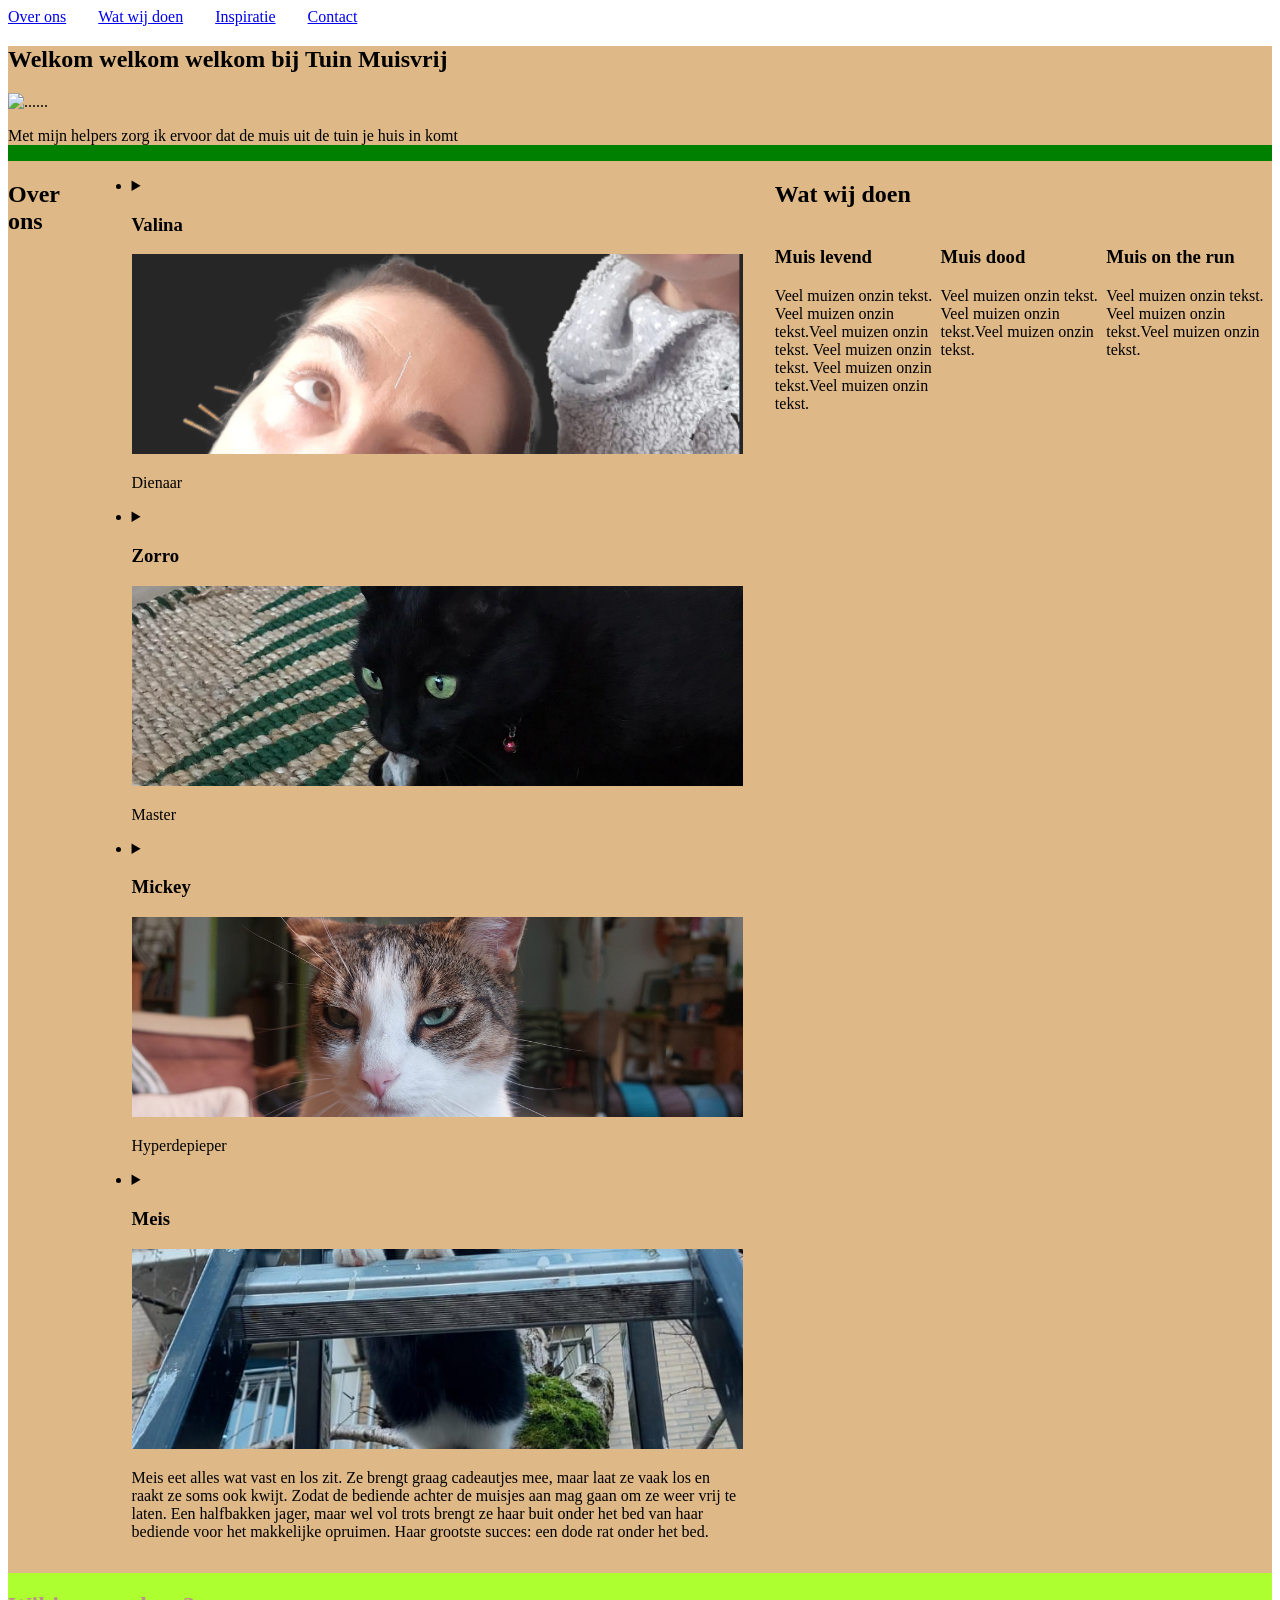
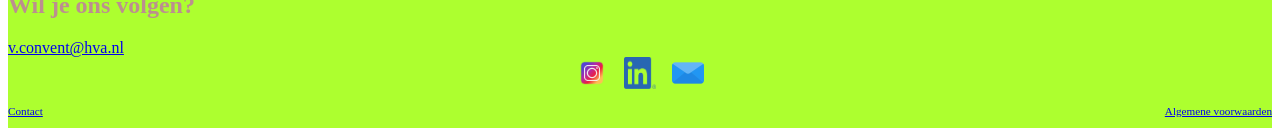
==== index.html @ dfda72a4 "Add files via upload" ====
<!DOCTYPE html>
<html lang="nl">
	
<head>
	<!-- ziet gebruiker niet en goed voor SEO. Wel de titel en het icoontje in het tabblad-->
	<meta charset="UTF-8">
	<meta name="author" content="jouw naam">
	<meta name="viewport" content="width=device-width, initial-scale=1">
	<!-- dit maakt dat je het mobiel ook goed ziet -->
	
	<title>TuinMuis/homepage</title>
	<!-- welke site en welke pagina wil ik weten. Nu enkel de site TuinMuis. Door /homepage zie je waar in de site-->

	<link href="styles/style.css" rel="stylesheet">

	<link rel="icon" type="image/svg+xml" href="images/favicon.svg">
</head>

<body>
	
	<header>
		<nav>
      		<ul>
				<!-- nog een logo iets dat als Home knop werkt -->
       			<li><a href="#over-ons">Over ons</a></li>
        		<li><a href="#wat-wij-doen">Wat wij doen</a></li>
				<li><a href="#inspiratie">Inspiratie</a></li>
       			<li><a href="contact/index.html">Contact</a></li>
      		</ul>
   		 </nav>
		 <!-- naast elkaar en de 1ste twee springen naar de locatie op de website. Contact is een nieuwe pagina -->
	</header>

	<main>
		<section>
      		<h1>Welkom welkom welkom bij Tuin Muisvrij</h1>
			<img src="...." alt="......">
      		<p>Met mijn helpers zorg ik ervoor dat de muis uit de tuin je huis in komt</p>
    	</section>

		<section id="over-ons">
      		<h2>Over ons</h2>
			
			<!-- ik wil met een button (leer meer) op de li dat het kaartje omdraait en je meer te lezen krijgt  -->
      		<!-- en ik wil iets van een safe achtig icoontje er naast te doen -->
			<ul>
        		<li>
          			<!-- <h3>Valina</h3>
              		<img src="Valina.jpeg" alt="Valina heeft een BO">
            		<p>Dienaar</p> -->
					<details>
  						<summary>
							<!-- staat de samenvatting-->
							<h3>Valina</h3>
              				<img src="images/Valina.jpg" alt="Valina heeft een BO">
            				<p>Dienaar</p>
  						</summary>
						<p>Meer onzin info</p>
					<!-- hier staat alles zoals de P hierbovenb-->
					 <!-- tab en spatie voor het ontsluiten van de informatie -->
					</details> 
					
        		</li>
				
				<li>
          			<!-- <h3>Valina</h3>
              		<img src="Valina.jpeg" alt="Valina heeft een BO">
            		<p>Dienaar</p> -->
					<details>
  						<summary>
							<!-- staat de samenvatting-->
							<h3>Zorro</h3>
              				<img src="images/Zorro.jpeg" alt="Zorro de Opperbaas">
            				<p>Master</p>
  						</summary>
						<p>Zorro: de opperbaas en de efficiënte opvanger. Het grote voorbeeld en de zwarte panter die leefde voor de nacht en jacht. Hij pakte ze, liet ze niet meer los en at alles netjes schoon op. Geen documentaire van David Attenborough voor nodig, de actie op 30 cm van je af. En nu is de hemel zijn jachtplek.</p>
					<!-- hier staat alles zoals de P hierbovenb-->
					 <!-- tab en spatie voor het ontsluiten van de informatie -->
					</details> 
					
        		</li>

				<li>
          			<details>
  						<summary>
							<h3>Mickey</h3>
              				<img src="images/Mickey.jpeg" alt="Mickey vindt er wat van">
            				<p>Hyperdepieper</p>
        				</summary>
						<p>Hyperdepieper en supergevoelig. Hij kijkt naar de muis en weet eigenlijk niet wat hij ermee moet doen. Inmiddels heeft hij het redelijk afgeleerd om iets mee te nemen, dus dat is makkelijk opruimen. Zijn focus is op zijn huisgenootje Meis. Met irritatie, verwondering en verwarring leeft hij samen met ons.</p>
					</details>
				</li>
				
				<li>
          			<details>
						<summary> 
							<h3>Meis</h3>
              				<img src="images/Meis.jpeg" alt="Meis op de ladder">
            				<p>Meis eet alles wat vast en los zit. Ze brengt graag cadeautjes mee, maar laat ze vaak los en raakt ze soms ook kwijt. Zodat de bediende achter de muisjes aan mag gaan om ze weer vrij te laten. Een halfbakken jager, maar wel vol trots brengt ze haar buit onder het bed van haar bediende voor het makkelijke opruimen. Haar grootste succes: een dode rat onder het bed.</p>
						</summary>
					</details>
        		</li>
			</ul>

		<section id="wat-wij-doen">
  			<h2>Wat wij doen</h2>
			<!-- elk met een getal en dat die over het blokje heengaat -->
  			<ul>
    			<li>
      				<h3>Muis levend</h3>
      				<p>Veel muizen onzin tekst. Veel muizen onzin tekst.Veel muizen onzin tekst. Veel muizen onzin tekst. Veel muizen onzin tekst.Veel muizen onzin tekst. </p>
    			</li>
    			<li>
      				<h3>Muis dood</h3>
      				<p>Veel muizen onzin tekst. Veel muizen onzin tekst.Veel muizen onzin tekst.</p>
    			</li>
    			<li>
      				<h3>Muis on the run</h3>
      				<p>Veel muizen onzin tekst. Veel muizen onzin tekst.Veel muizen onzin tekst.</p>
    			</li>
  			</ul>
		</section>
	

	
	</main>

	<footer>
 		<h2>Wil je ons volgen? </h2>
		<a href="mailto:v.convent@hva.nl">v.convent@hva.nl</a>
			<ul>
				<!-- hier wil ik 3 afbeeldingen naast elkaar  -->
				<li>
       				<a href="https://instagram.com" target="_blank">
         			<img src="images/instagram-icon.png" alt="Volg ons op Instagram">
        			</a>
      			</li>
      			<li>
        			<a href="https://linkedin.com" target="_blank">
          			<img src="images/LI-icon.png" alt="Volg ons op LinkedIn">
        			</a>
      			</li>
     			 <li>
        			<a href="mailto:v.convent@hva.nl">
          			<img src="images/email.png" alt="Stuur ons een e-mail">
        			</a>
      			</li>
				
    		</ul>

    	<p>
			<a href="contact.html">Contact</a>
				<!-- ik wil naar de contactpagina dan gaan -->
			<a href="algemene-voorwaarden.html">Algemene voorwaarden</a></p>
	</footer>

</body>
	
</html>
---- styles/style.css ----
/**************/
/* CSS REMEDY */
/**************/
*, *::after, *::before {
  box-sizing:border-box;  
  /*  */
}


img { 
	max-width: 100%;
/* wordt nooit groter dan de parent. Mickey zijn foto was giga */
}


/*********************/
/* CUSTOM PROPERTIES */
/*********************/
:root {
	/* startje */
	--color-text:#111;
	--color-background:#eee;
}

main {
	background-color: green;
}

main section {
	background-color: yellow;
}
/* iets met the nth of de etc. */
main section {
	background-color: burlywood;
}





/* ik snap maar niet hoe ik die nav horizontaal krijg. Flex doet niets. 
en ik merk dat ik de paddings en em kwijt ben */

/* list style heb de bullets weggehaald */
header nav ul {
  display: flex;
  list-style: none; 
  gap: 2rem;
  margin: 0;
  padding: 0;
}

/* wilde deze rechts zetten. Gewoon voor het gewoon */
header nav ul li:last-child {
  margin-right: auto;
}





/* foto's bewerk ik voordat ik ze plaats? Wat is een goed formaat? */
#over-ons {
  display: flex;
  list-style: none;
  margin: 0;
  padding: 0;
  gap: 2rem;
}

#over-ons img {
  width: 100%;
  /* totale breedte */
  height: 200px;
  /* px of % of ... */
  object-fit: cover;
  /* wil alle afbeeldingen even groot */
}

#over-ons li {
  flex: 1
  /* alle afbeeldingen even breed */
}

@media (max-width:30em) {
  #over-ons ul{
    flex-direction: column;
    /* px of en of rem?  */
  }

}



#wat-wij-doen ul {
	display: flex;
	overflow-x: auto;
	overscroll-behavior-x: contain;
	scroll-snap-type: x mandatory;
	anchor-name: --carousel;
	scroll-behavior: smooth;
  list-style: none;
  margin: 0;
  padding: 0;
/* doe dit nu overal. Is dit wel slim? En kan dt niet handiger?  */
  > li {
    width: 80%;
	flex-shrink: 0;
	scroll-snap-align: center;
  }
  /* dit gaat over Wat wij doen en daarin de carousel */
/* .carousel {
  overflow-x: auto;
  overscroll-behavior-x: contain;
  scroll-snap-type: x mandatory;
  anchor-name: --carousel;

  > .carousel__slide {
    scroll-snap-align: center;
  }
} */
/* geen carousel Class maar met Ul en li */
}


#wat-wij-doen ul {
  &::scroll-button(*) {
    position: fixed;
    position-anchor: --carousel;
    position-visibility: always;
    font-family: "Material Symbols Outlined";
  }

  &::scroll-button(right) {
    position-area: inline-end center;
    content: 'arrow_forward' / 'Next';
  }

  &::scroll-button(left) {
    position-area: inline-start center;
    content: 'arrow_back' / 'Previous';
  }
}

@media (max-width: 30em) {
  #wat-wij-doen ul > li {
    width 100%;
  }

}



footer {
  display: flex;
  flex-direction: column;
  align-items: flex-start;
  background-color: greenyellow;
  color: rosybrown;
}

footer > a {
  align-self: flex-start;
}

footer ul {
  display: flex;
  list-style: none;
  margin: 0;
  padding: 0;
  gap: 1rem;
  /* align-items: center; */
  width: 100%;
  justify-content: center;
}


footer ul img{
  width: 2em;
  height: 2em;
}

footer p {
  width: 100%;
  display: flex;
  justify-content: space-between;
  font-size: 0.7em;
}


/****************/
/* JOUW STYLING */
/****************/

/* jouw code */
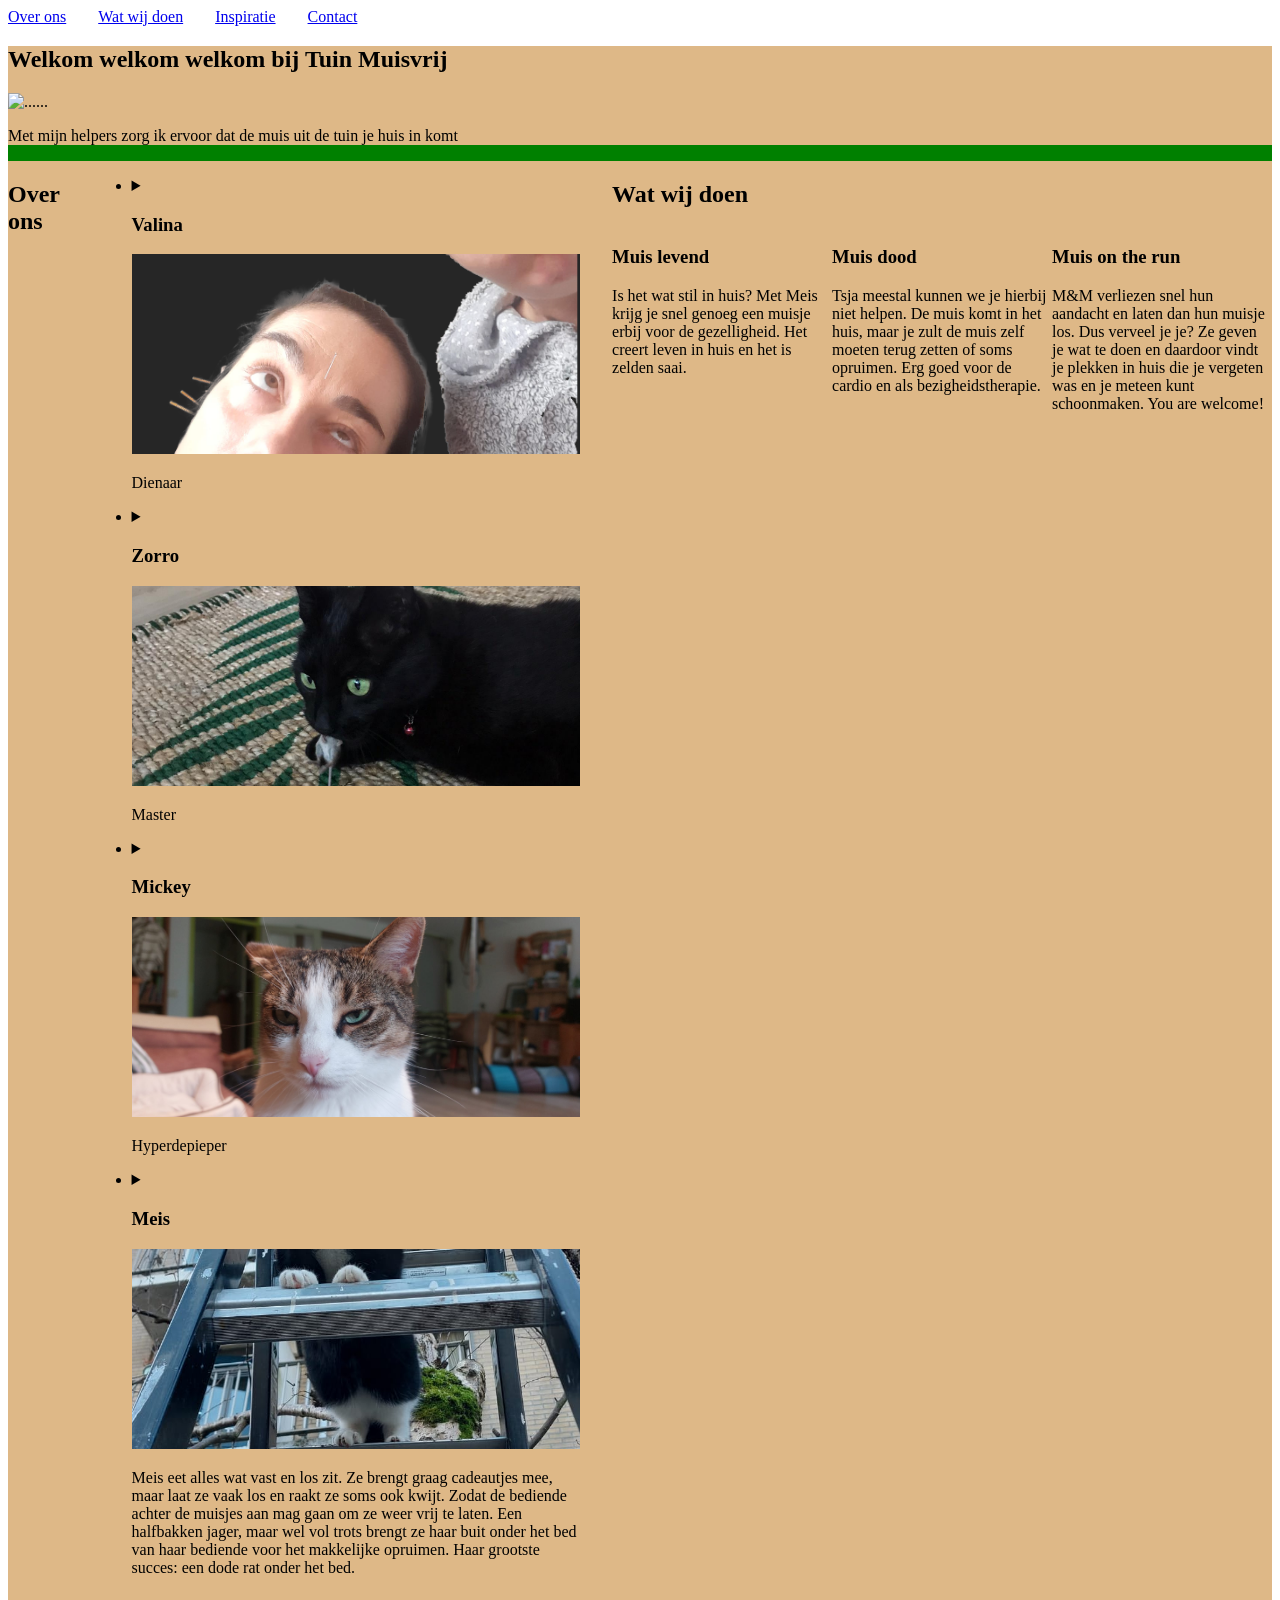
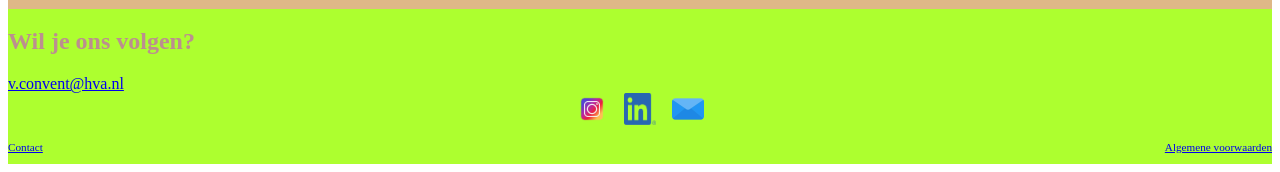
==== commit 3add73c7: "Add files via upload" ====
--- a/index.html
+++ b/index.html
@@ -16,6 +16,7 @@
 	<link rel="icon" type="image/svg+xml" href="images/favicon.svg">
 </head>
 
+
 <body>
 	
 	<header>
@@ -30,6 +31,7 @@
    		 </nav>
 		 <!-- naast elkaar en de 1ste twee springen naar de locatie op de website. Contact is een nieuwe pagina -->
 	</header>
+
 
 	<main>
 		<section>
@@ -108,15 +110,15 @@
   			<ul>
     			<li>
       				<h3>Muis levend</h3>
-      				<p>Veel muizen onzin tekst. Veel muizen onzin tekst.Veel muizen onzin tekst. Veel muizen onzin tekst. Veel muizen onzin tekst.Veel muizen onzin tekst. </p>
+      				<p>Is het wat stil in huis? Met Meis krijg je snel genoeg een muisje erbij voor de gezelligheid. Het creert leven in huis en het is zelden saai.</p>
     			</li>
     			<li>
       				<h3>Muis dood</h3>
-      				<p>Veel muizen onzin tekst. Veel muizen onzin tekst.Veel muizen onzin tekst.</p>
+      				<p>Tsja meestal kunnen we je hierbij niet helpen. De muis komt in het huis, maar je zult de muis zelf moeten terug zetten of soms opruimen. Erg goed voor de cardio en als bezigheidstherapie.</p>
     			</li>
     			<li>
       				<h3>Muis on the run</h3>
-      				<p>Veel muizen onzin tekst. Veel muizen onzin tekst.Veel muizen onzin tekst.</p>
+      				<p>M&M verliezen snel hun aandacht en laten dan hun muisje los. Dus verveel je je? Ze geven je wat te doen en daardoor vindt je plekken in huis die je vergeten was en je meteen kunt schoonmaken. You are welcome!</p>
     			</li>
   			</ul>
 		</section>
@@ -124,6 +126,7 @@
 
 	
 	</main>
+
 
 	<footer>
  		<h2>Wil je ons volgen? </h2>
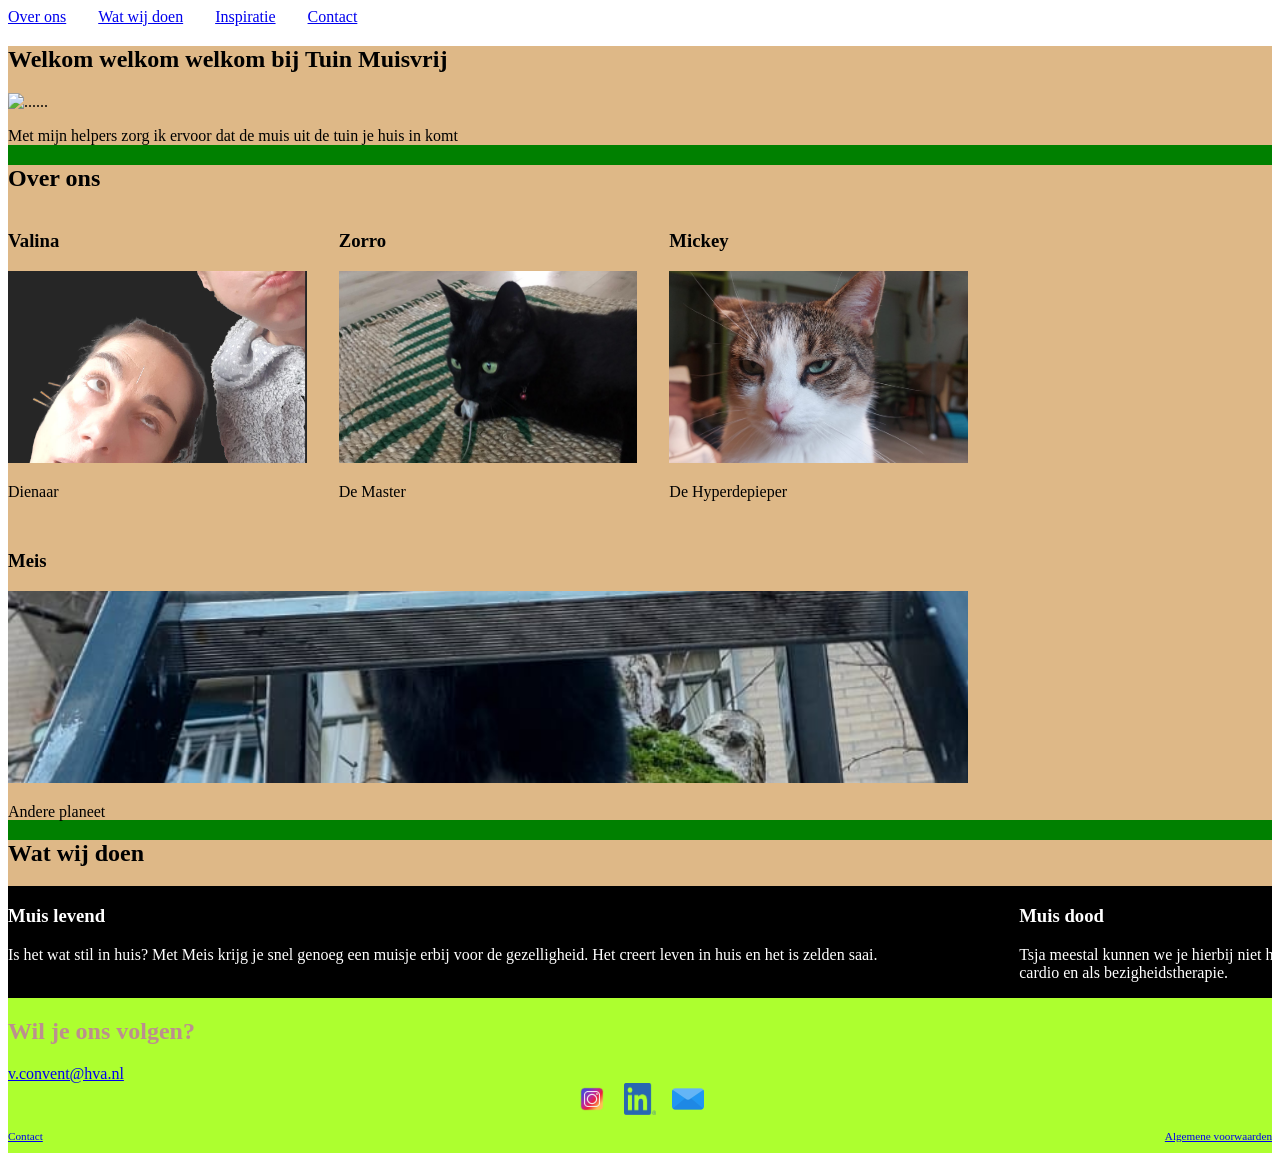
==== commit c4eba6f5: "Add files via upload" ====
--- a/index.html
+++ b/index.html
@@ -57,27 +57,29 @@
               				<img src="images/Valina.jpg" alt="Valina heeft een BO">
             				<p>Dienaar</p>
   						</summary>
-						<p>Meer onzin info</p>
+							<p>Van 6 uur tot ...ook weer 6. Ruimt de muisjes op, geeft ze voer, schept de poep op en blijft zo bezig. Ondanks alle intervisies en getoonde voorbeelden van de Master willen de kwartjes niet vallen.</p>
 					<!-- hier staat alles zoals de P hierbovenb-->
 					 <!-- tab en spatie voor het ontsluiten van de informatie -->
+							<br>
+    						<button onclick="this.closest('details').removeAttribute('open')">Sluiten</button>
+
 					</details> 
 					
         		</li>
 				
 				<li>
-          			<!-- <h3>Valina</h3>
-              		<img src="Valina.jpeg" alt="Valina heeft een BO">
-            		<p>Dienaar</p> -->
 					<details>
   						<summary>
 							<!-- staat de samenvatting-->
 							<h3>Zorro</h3>
               				<img src="images/Zorro.jpeg" alt="Zorro de Opperbaas">
-            				<p>Master</p>
+            				<p>De Master</p>
   						</summary>
-						<p>Zorro: de opperbaas en de efficiënte opvanger. Het grote voorbeeld en de zwarte panter die leefde voor de nacht en jacht. Hij pakte ze, liet ze niet meer los en at alles netjes schoon op. Geen documentaire van David Attenborough voor nodig, de actie op 30 cm van je af. En nu is de hemel zijn jachtplek.</p>
+							<p>Zorro: de opperbaas en de efficiënte opvanger. Het grote voorbeeld en de zwarte panter die leefde voor de nacht en jacht. Hij pakte ze, liet ze niet meer los en at alles netjes schoon op. Geen documentaire van David Attenborough voor nodig, de actie op 30 cm van je af. En nu is de hemel zijn jachtplek.</p>
 					<!-- hier staat alles zoals de P hierbovenb-->
 					 <!-- tab en spatie voor het ontsluiten van de informatie -->
+								<br>
+    							<button onclick="this.closest('details').removeAttribute('open')">Sluiten</button>
 					</details> 
 					
         		</li>
@@ -87,9 +89,11 @@
   						<summary>
 							<h3>Mickey</h3>
               				<img src="images/Mickey.jpeg" alt="Mickey vindt er wat van">
-            				<p>Hyperdepieper</p>
+            				<p>De Hyperdepieper</p>
         				</summary>
-						<p>Hyperdepieper en supergevoelig. Hij kijkt naar de muis en weet eigenlijk niet wat hij ermee moet doen. Inmiddels heeft hij het redelijk afgeleerd om iets mee te nemen, dus dat is makkelijk opruimen. Zijn focus is op zijn huisgenootje Meis. Met irritatie, verwondering en verwarring leeft hij samen met ons.</p>
+							<p>Hyperdepieper en supergevoelig. Hij kijkt naar de muis en weet eigenlijk niet wat hij ermee moet doen. Inmiddels heeft hij het redelijk afgeleerd om iets mee te nemen, dus dat is makkelijk opruimen. Zijn focus is op zijn huisgenootje Meis. Met irritatie, verwondering en verwarring leeft hij samen met ons.</p>
+								<br>
+    							<button onclick="this.closest('details').removeAttribute('open')">Sluiten</button>
 					</details>
 				</li>
 				
@@ -98,11 +102,15 @@
 						<summary> 
 							<h3>Meis</h3>
               				<img src="images/Meis.jpeg" alt="Meis op de ladder">
-            				<p>Meis eet alles wat vast en los zit. Ze brengt graag cadeautjes mee, maar laat ze vaak los en raakt ze soms ook kwijt. Zodat de bediende achter de muisjes aan mag gaan om ze weer vrij te laten. Een halfbakken jager, maar wel vol trots brengt ze haar buit onder het bed van haar bediende voor het makkelijke opruimen. Haar grootste succes: een dode rat onder het bed.</p>
+            				<p>Andere planeet</p>
 						</summary>
+							<p>Meis eet alles wat vast en los zit. Ze brengt graag cadeautjes mee, maar laat ze vaak los en raakt ze soms ook kwijt. Zodat de bediende achter de muisjes aan mag gaan om ze weer vrij te laten. Een halfbakken jager, maar wel vol trots brengt ze haar buit onder het bed van haar bediende voor het makkelijke opruimen. Haar grootste succes: een dode rat onder het bed.</p>
+								<br>
+    							<button onclick="this.closest('details').removeAttribute('open')">Sluiten</button>
 					</details>
         		</li>
 			</ul>
+		</section>
 
 		<section id="wat-wij-doen">
   			<h2>Wat wij doen</h2>
--- a/styles/style.css
+++ b/styles/style.css
@@ -60,31 +60,96 @@
 
 
 /* foto's bewerk ik voordat ik ze plaats? Wat is een goed formaat? */
-#over-ons {
-  display: flex;
+#over-ons ul {
+  display: flex;
+  flex-wrap: wrap;
   list-style: none;
   margin: 0;
   padding: 0;
   gap: 2rem;
+  max-width: 60rem;
+  /* zodat er max 3 naaste lkaar omen. 4 is propperig */
 }
 
 #over-ons img {
   width: 100%;
   /* totale breedte */
-  height: 200px;
+  height: 12em;
   /* px of % of ... */
   object-fit: cover;
   /* wil alle afbeeldingen even groot */
 }
 
 #over-ons li {
-  flex: 1
-  /* alle afbeeldingen even breed */
+  flex: 1 1 25%
+}
+
+#over-ons details {
+  position: relative;
+  perspective: 62.5em;
+  height: 18em;
+}
+
+#over-ons summary {
+  position: absolute;
+  width: 100%;
+  height: 100%;
+  backface-visibility: hidden;
+  transition: 0.7s ease;
+  transform: rotateY(0deg);
+  /* afb en detials zichtbaar */
+  pointer-events: auto;
+  cursor: pointer;
+  list-style: none;
+}
+
+#over-ons details[open] summary {
+  transform: rotateY(-180deg);
+  pointer-events: none;
+}
+
+#over-ons details[open] > p {
+  transform: rotateY(0deg);
+}
+
+#over-ons details > p {
+  position: absolute;
+  top: 0;
+  width: 100%;
+  height: 100%;
+  backface-visibility: hidden;
+  transform: rotateY(180deg);
+  transition: transform 0.7s ease;
+  overflow-y: auto;
+  margin: 0;
+}
+
+#over-ons details > button {
+  /* opgegeven en code gecopy paste . Wist niet hoe het met CSS te doen*/
+  position: absolute;
+  bottom: 0;
+  left: 0;
+  backface-visibility: hidden;
+  transform: rotateY(180deg);
+  transition: transform 0.6s ease;
+}
+
+#over-ons details[open] > button {
+  transform: rotateY(0deg);
+}
+
+@media (max-width:48em) {
+  /* breakpunt tablet dus 2 naast elkaar */
+  #over-ons li {
+    flex: 1 1 40%;
+    /* px of en of rem?  */
+  }
 }
 
 @media (max-width:30em) {
-  #over-ons ul{
-    flex-direction: column;
+  #over-ons li {
+    flex: 1 1 100%;
+    /* flex-direction: column; */
     /* px of en of rem?  */
   }
 
@@ -100,6 +165,8 @@
 	anchor-name: --carousel;
 	scroll-behavior: smooth;
   list-style: none;
+  background-color: black;
+  color: white;
   margin: 0;
   padding: 0;
 /* doe dit nu overal. Is dit wel slim? En kan dt niet handiger?  */
@@ -128,7 +195,6 @@
     position: fixed;
     position-anchor: --carousel;
     position-visibility: always;
-    font-family: "Material Symbols Outlined";
   }
 
   &::scroll-button(right) {
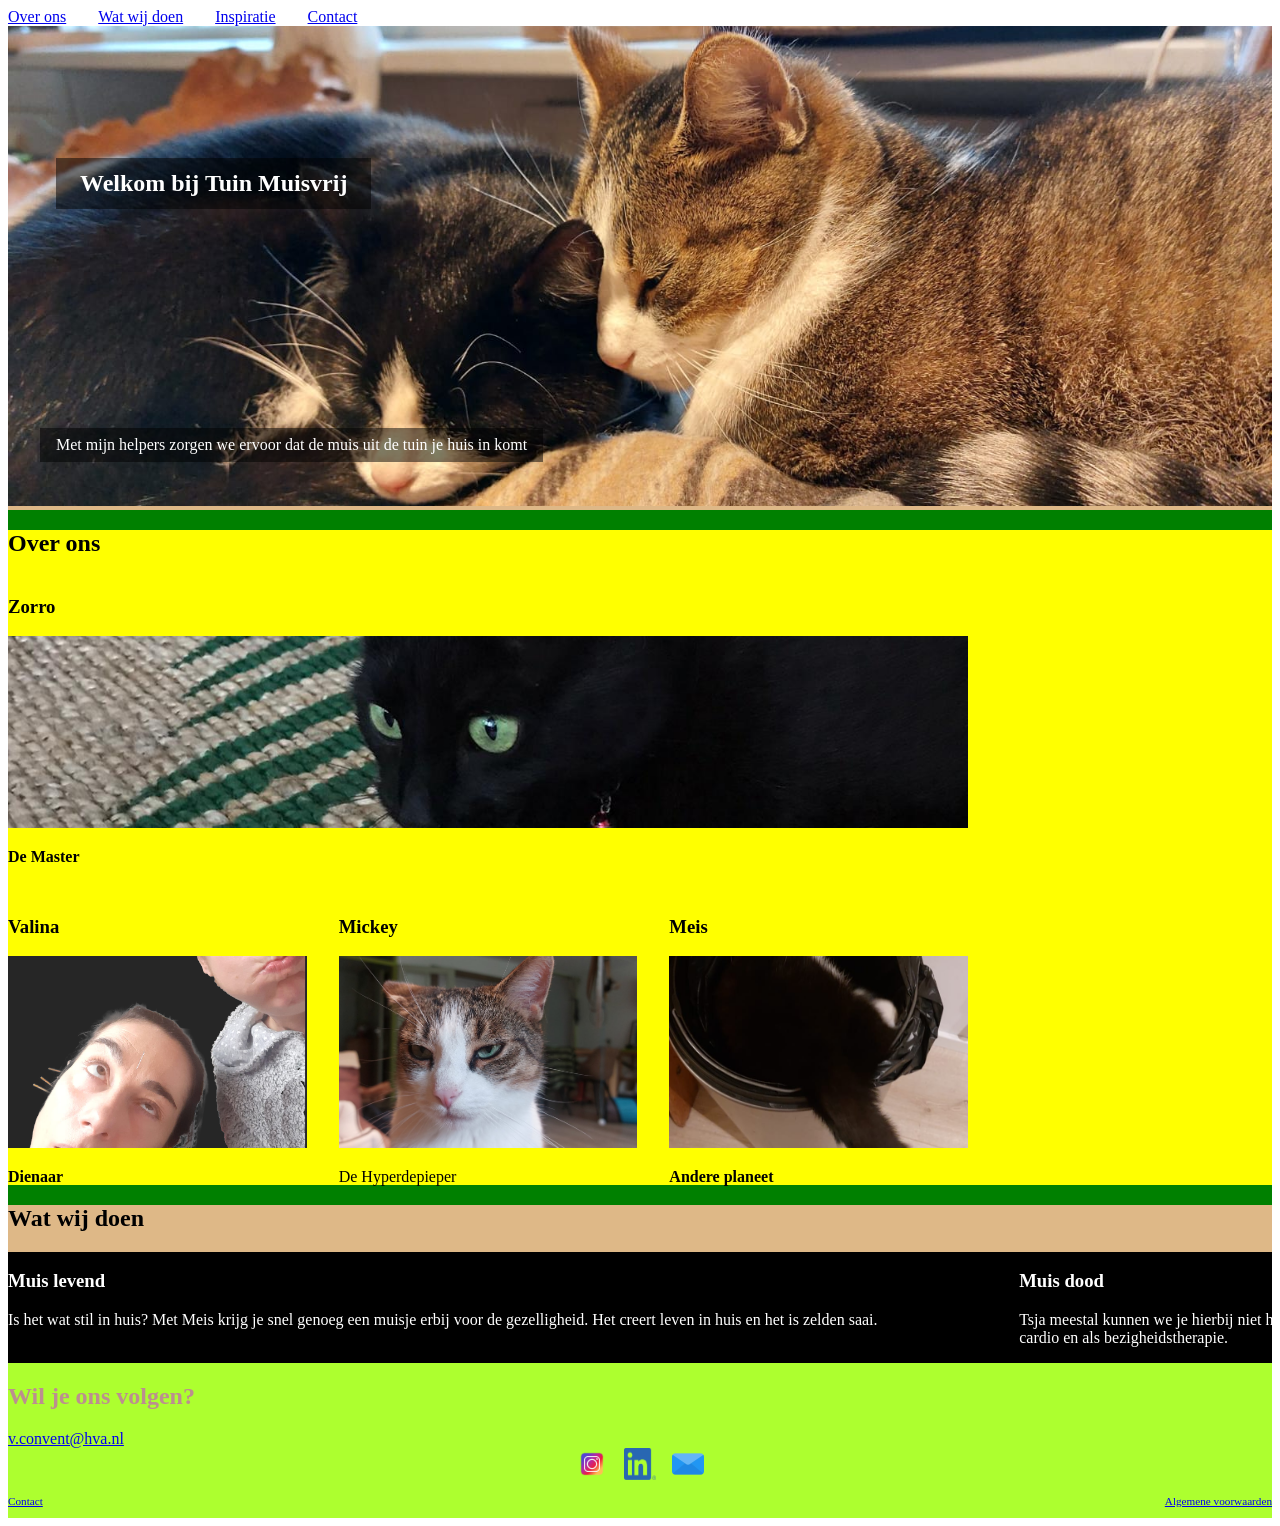
==== commit 6e89617f: "Add files via upload" ====
--- a/index.html
+++ b/index.html
@@ -34,82 +34,81 @@
 
 
 	<main>
-		<section>
-      		<h1>Welkom welkom welkom bij Tuin Muisvrij</h1>
-			<img src="...." alt="......">
-      		<p>Met mijn helpers zorg ik ervoor dat de muis uit de tuin je huis in komt</p>
+		<section id="team">
+      		<h1>Welkom bij Tuin Muisvrij</h1>
+			<img src="images/Team.jpeg" alt="Team">
+      		<p>Met mijn helpers zorgen we ervoor dat de muis uit de tuin je huis in komt</p>
     	</section>
 
 		<section id="over-ons">
       		<h2>Over ons</h2>
-			
 			<!-- ik wil met een button (leer meer) op de li dat het kaartje omdraait en je meer te lezen krijgt  -->
       		<!-- en ik wil iets van een safe achtig icoontje er naast te doen -->
-			<ul>
-        		<li>
+				<ul>
+        			<li>
+						<details>
+  							<summary>
+							<!-- staat de samenvatting-->
+								<h3>Zorro</h3>
+              					<img src="images/Zorro.jpeg" alt="Zorro de Opperbaas">
+            					<p><strong>De Master</strong></p>
+  							</summary>
+								<p><strong>De Master</strong>
+									<br><br>
+								Zorro: de opperbaas en de efficiënte opvanger. Het grote voorbeeld en de zwarte panter die leefde voor de nacht en jacht. Hij pakte ze, liet ze niet meer los en at alles netjes schoon op. Geen documentaire van David Attenborough voor nodig, de actie op 30 cm van je af. En nu is de hemel zijn jachtplek.</p>
+					<!-- hier staat alles zoals de P hierbovenb-->
+					 <!-- tab en spatie voor het ontsluiten van de informatie -->
+						  			<button onclick="this.closest('details').removeAttribute('open')">Sluiten</button>
+						</details> 
+        			</li>
+				
+					<li>
           			<!-- <h3>Valina</h3>
               		<img src="Valina.jpeg" alt="Valina heeft een BO">
             		<p>Dienaar</p> -->
-					<details>
-  						<summary>
+						<details>
+  							<summary>
 							<!-- staat de samenvatting-->
-							<h3>Valina</h3>
-              				<img src="images/Valina.jpg" alt="Valina heeft een BO">
-            				<p>Dienaar</p>
-  						</summary>
-							<p>Van 6 uur tot ...ook weer 6. Ruimt de muisjes op, geeft ze voer, schept de poep op en blijft zo bezig. Ondanks alle intervisies en getoonde voorbeelden van de Master willen de kwartjes niet vallen.</p>
+								<h3>Valina</h3>
+              					<img src="images/Valina.jpg" alt="Valina heeft een BO">
+            					<p><strong>Dienaar</strong></p>
+  							</summary>
+								<p><strong>De Dienaar</strong>
+									<br><br>
+								Van 6 uur tot ...ook weer 6. Ruimt de muisjes op, geeft ze voer, schept de poep op en blijft zo bezig. Ondanks alle intervisies en getoonde voorbeelden van de Master willen de kwartjes niet vallen.</p>
 					<!-- hier staat alles zoals de P hierbovenb-->
 					 <!-- tab en spatie voor het ontsluiten van de informatie -->
-							<br>
-    						<button onclick="this.closest('details').removeAttribute('open')">Sluiten</button>
-
-					</details> 
-					
-        		</li>
+									  <button onclick="this.closest('details').removeAttribute('open')">Sluiten</button>
+						</details> 
+        			</li>
 				
-				<li>
-					<details>
-  						<summary>
-							<!-- staat de samenvatting-->
-							<h3>Zorro</h3>
-              				<img src="images/Zorro.jpeg" alt="Zorro de Opperbaas">
-            				<p>De Master</p>
-  						</summary>
-							<p>Zorro: de opperbaas en de efficiënte opvanger. Het grote voorbeeld en de zwarte panter die leefde voor de nacht en jacht. Hij pakte ze, liet ze niet meer los en at alles netjes schoon op. Geen documentaire van David Attenborough voor nodig, de actie op 30 cm van je af. En nu is de hemel zijn jachtplek.</p>
-					<!-- hier staat alles zoals de P hierbovenb-->
-					 <!-- tab en spatie voor het ontsluiten van de informatie -->
-								<br>
-    							<button onclick="this.closest('details').removeAttribute('open')">Sluiten</button>
-					</details> 
-					
-        		</li>
-
-				<li>
-          			<details>
-  						<summary>
-							<h3>Mickey</h3>
-              				<img src="images/Mickey.jpeg" alt="Mickey vindt er wat van">
-            				<p>De Hyperdepieper</p>
-        				</summary>
-							<p>Hyperdepieper en supergevoelig. Hij kijkt naar de muis en weet eigenlijk niet wat hij ermee moet doen. Inmiddels heeft hij het redelijk afgeleerd om iets mee te nemen, dus dat is makkelijk opruimen. Zijn focus is op zijn huisgenootje Meis. Met irritatie, verwondering en verwarring leeft hij samen met ons.</p>
-								<br>
-    							<button onclick="this.closest('details').removeAttribute('open')">Sluiten</button>
-					</details>
-				</li>
+		
+					<li>
+          				<details>
+  							<summary>
+								<h3>Mickey</h3>
+              					<img src="images/Mickey.jpeg" alt="Mickey vindt er wat van">
+            					<p>De Hyperdepieper</p>
+        					</summary>
+								<p><strong>De Hyperdepieper</strong>
+									<br><br> Mickey is supergevoelig en rent bij drukte als een kip zonder kop rond. Hij kijkt naar de muis en weet eigenlijk niet wat hij ermee moet doen. Inmiddels heeft hij het redelijk afgeleerd om iets mee te nemen, dus dat is makkelijk opruimen. Zijn focus is op zijn huisgenootje Meis. Met irritatie, verwondering en verwarring leeft hij samen met ons.</p>
+						  			<button onclick="this.closest('details').removeAttribute('open')">Sluiten</button>
+							</details>
+					</li>
 				
-				<li>
-          			<details>
-						<summary> 
-							<h3>Meis</h3>
-              				<img src="images/Meis.jpeg" alt="Meis op de ladder">
-            				<p>Andere planeet</p>
-						</summary>
-							<p>Meis eet alles wat vast en los zit. Ze brengt graag cadeautjes mee, maar laat ze vaak los en raakt ze soms ook kwijt. Zodat de bediende achter de muisjes aan mag gaan om ze weer vrij te laten. Een halfbakken jager, maar wel vol trots brengt ze haar buit onder het bed van haar bediende voor het makkelijke opruimen. Haar grootste succes: een dode rat onder het bed.</p>
-								<br>
-    							<button onclick="this.closest('details').removeAttribute('open')">Sluiten</button>
-					</details>
-        		</li>
-			</ul>
+					<li>
+          				<details>
+							<summary> 
+								<h3>Meis</h3>
+              					<img src="images/MeisP.jpeg" alt="Meis op de ladder">
+            					<p><strong>Andere planeet</strong></p>
+							</summary>
+								<p><strong>De Ander Planeter</strong>
+									<br><br> Meis eet alles wat vast en los zit. Ze brengt graag cadeautjes mee, maar laat ze vaak los en raakt ze soms ook kwijt. Zodat de bediende achter de muisjes aan mag gaan om ze weer vrij te laten. Een halfbakken jager, maar wel vol trots brengt ze haar buit onder het bed van haar bediende voor het makkelijke opruimen. Haar grootste succes: een dode rat onder het bed.</p>
+						  			<button onclick="this.closest('details').removeAttribute('open')">Sluiten</button>
+						</details>
+        			</li>
+				</ul>
 		</section>
 
 		<section id="wat-wij-doen">
--- a/styles/style.css
+++ b/styles/style.css
@@ -59,6 +59,51 @@
 
 
 
+
+
+#team {
+  position: relative;
+  /* dit is de parent/ container. Daarom relatief*/
+}
+
+#team img {
+  width: 100%;
+  height: 30em;
+  object-fit: cover;
+}
+
+#team h1 {
+  position: absolute;
+  /* zet zich vast aan de parent die relatief is */
+  top: 7rem;
+  left: 3rem;
+  color: white;
+  background-color: rgba(0, 0, 0, 0.5);
+  padding: 0.5em 1em;
+  z-index: 1;
+  /* afbeelding is 0-laag. h1 en p liggen erboven Hoe hoger hoe meer erboven*/
+}
+
+#team p {
+  position: absolute;
+  bottom: 2rem;
+  left: 2rem;
+  color: white;
+  background-color: rgba(0, 0, 0, 0.5);
+  padding: 0.5em 1em;
+  z-index: 1;
+}
+
+
+
+
+
+#over-ons {
+  background-color: yellow;
+}
+
+/* waarom lukt het niet naar mobiel dat ze allen onder elaar komen? */
+/* al zoy ik het het liefste willen dat ze inelkaar schuiven */
 /* foto's bewerk ik voordat ik ze plaats? Wat is een goed formaat? */
 #over-ons ul {
   display: flex;
@@ -69,6 +114,18 @@
   gap: 2rem;
   max-width: 60rem;
   /* zodat er max 3 naaste lkaar omen. 4 is propperig */
+}
+
+#over-ons li:first-child {
+  flex: 1 1 100%;
+  /* start op volledige breedte → hele rij */
+  /*  flex-grow:1;
+      flex-shrink:1;
+      flex-basis:100% */
+}
+
+#over-ons li:not(:first-child) {
+  flex: 1 1 25%;
 }
 
 #over-ons img {
@@ -94,6 +151,8 @@
   position: absolute;
   width: 100%;
   height: 100%;
+  /* padding: 2em; */
+  /* ik wil dat de test op de achterkant niet tot de randen is */
   backface-visibility: hidden;
   transition: 0.7s ease;
   transform: rotateY(0deg);
@@ -131,7 +190,7 @@
   left: 0;
   backface-visibility: hidden;
   transform: rotateY(180deg);
-  transition: transform 0.6s ease;
+  transition: transform 1.3s ease;
 }
 
 #over-ons details[open] > button {
@@ -140,6 +199,7 @@
 
 @media (max-width:48em) {
   /* breakpunt tablet dus 2 naast elkaar */
+  /* en dan 2 aan 2 */
   #over-ons li {
     flex: 1 1 40%;
     /* px of en of rem?  */
@@ -149,14 +209,16 @@
 @media (max-width:30em) {
   #over-ons li {
     flex: 1 1 100%;
-    /* flex-direction: column; */
     /* px of en of rem?  */
   }
-
-}
-
-
-
+}
+
+
+
+
+
+/* waarom valt wat wij doen buiten de kleuren? */
+/* hoe krijg ik meer ruimte tussen deze en de vorige sectie? */
 #wat-wij-doen ul {
 	display: flex;
 	overflow-x: auto;
@@ -214,7 +276,7 @@
   }
 
 }
-
+/* wil dat het bij mobiel zichtbaar is dat het er maar 3 zijn */
 
 
 footer {
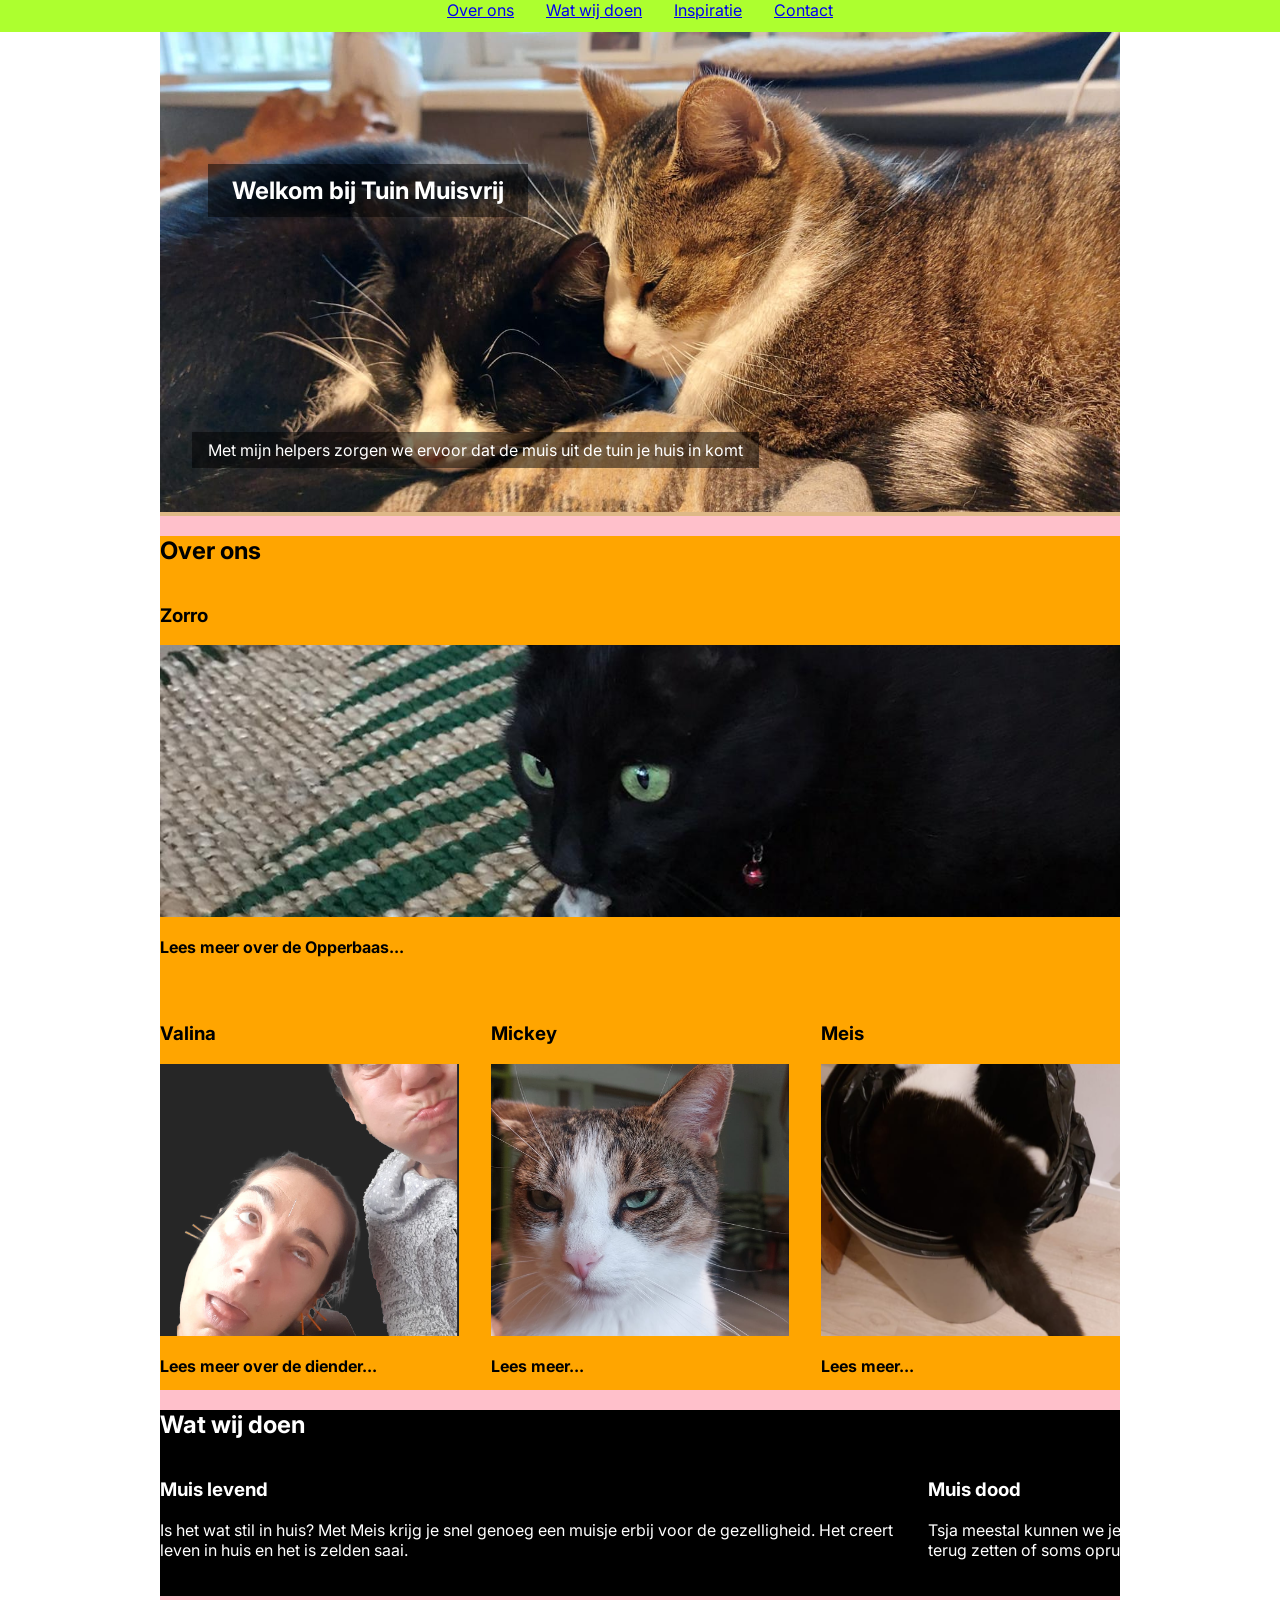
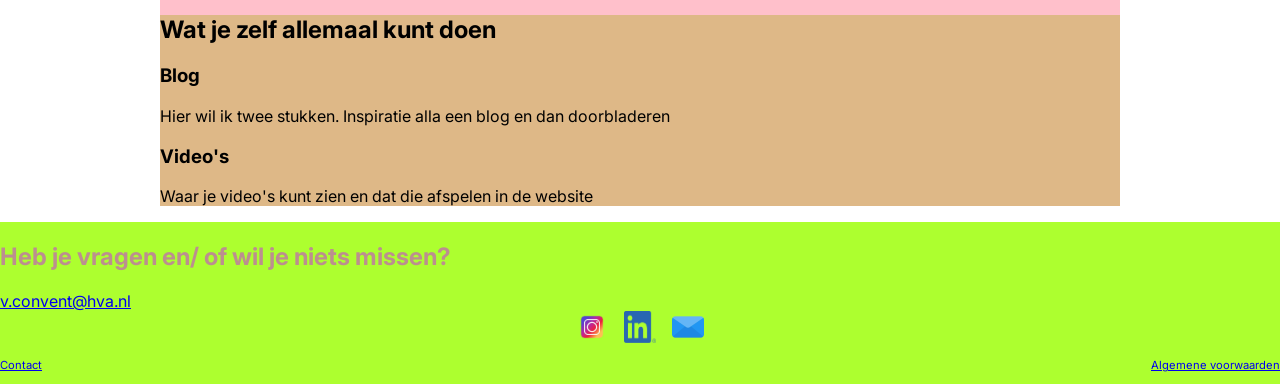
==== commit d8fbfe10: "Wo spelen met fonts en ietwat uitlijnen De verbeterde versie van Sannen gebruik ik nu" ====
--- a/index.html
+++ b/index.html
@@ -13,13 +13,19 @@
 
 	<link href="styles/style.css" rel="stylesheet">
 
-	<link rel="icon" type="image/svg+xml" href="images/favicon.svg">
+	<link rel="icon" type="image/svg+xml" href="images/iconTabblad.png">
+
+	<!-- voor hoe de font te gebruiken heb ik Claude gebruikt -->
+	<link rel="preconnect" href="https://fonts.googleapis.com">
+	<link rel="preconnect" href="https://fonts.gstatic.com" crossorigin>
+	<link href="https://fonts.googleapis.com/css2?family=Inter:wght@400;700&display=swap" rel="stylesheet">	
 </head>
 
 
 <body>
 	
 	<header>
+		<!-- logo -->
 		<nav>
       		<ul>
 				<!-- nog een logo iets dat als Home knop werkt -->
@@ -34,76 +40,74 @@
 
 
 	<main>
-		<section id="team">
-      		<h1>Welkom bij Tuin Muisvrij</h1>
-			<img src="images/Team.jpeg" alt="Team">
-      		<p>Met mijn helpers zorgen we ervoor dat de muis uit de tuin je huis in komt</p>
-    	</section>
+		<section id="team" class="hero">
+			<h1>Welkom bij Tuin Muisvrij</h1>
+			<img src="images/Team.jpeg" alt="ons team bestaat uit topkatten">
+			<p>Met mijn helpers zorgen we ervoor dat de muis uit de tuin je huis in komt</p>
+		</section>
 
 		<section id="over-ons">
-      		<h2>Over ons</h2>
+      	<h2>Over ons</h2>
 			<!-- ik wil met een button (leer meer) op de li dat het kaartje omdraait en je meer te lezen krijgt  -->
       		<!-- en ik wil iets van een safe achtig icoontje er naast te doen -->
 				<ul>
-        			<li>
-						<details>
-  							<summary>
+        	        <li>
+						<details class="card">
+							<summary>
 							<!-- staat de samenvatting-->
 								<h3>Zorro</h3>
-              					<img src="images/Zorro.jpeg" alt="Zorro de Opperbaas">
-            					<p><strong>De Master</strong></p>
-  							</summary>
-								<p><strong>De Master</strong>
-									<br><br>
-								Zorro: de opperbaas en de efficiënte opvanger. Het grote voorbeeld en de zwarte panter die leefde voor de nacht en jacht. Hij pakte ze, liet ze niet meer los en at alles netjes schoon op. Geen documentaire van David Attenborough voor nodig, de actie op 30 cm van je af. En nu is de hemel zijn jachtplek.</p>
-					<!-- hier staat alles zoals de P hierbovenb-->
-					 <!-- tab en spatie voor het ontsluiten van de informatie -->
-						  			<button onclick="this.closest('details').removeAttribute('open')">Sluiten</button>
+								<img src="images/Zorro.jpeg" alt="Zorro de Opperbaas">
+								<!-- <p><strong>De Master</strong></p> -->
+								<p>Lees meer over de Opperbaas...</p>
+							</summary>
+
+
+							<h4>De Master</h4>
+								<!-- <br><br> BAH  BAH -->
+							<p>Zorro: de opperbaas en de efficiënte opvanger. Het grote voorbeeld en de zwarte panter die leefde voor de nacht en jacht. Hij pakte ze, liet ze niet meer los en at alles netjes schoon op. Geen documentaire van David Attenborough voor nodig, de actie op 30 cm van je af. En nu is de hemel zijn jachtplek.</p>
+							<!-- hier staat alles zoals de P hierbovenb-->
+							<!-- tab en spatie voor het ontsluiten van de informatie -->
+							<button onclick="this.closest('details').removeAttribute('open')">Sluiten</button>
 						</details> 
-        			</li>
+        	        </li>
 				
 					<li>
-          			<!-- <h3>Valina</h3>
-              		<img src="Valina.jpeg" alt="Valina heeft een BO">
-            		<p>Dienaar</p> -->
-						<details>
-  							<summary>
+						<details class="card">
+							<summary>
 							<!-- staat de samenvatting-->
 								<h3>Valina</h3>
-              					<img src="images/Valina.jpg" alt="Valina heeft een BO">
-            					<p><strong>Dienaar</strong></p>
-  							</summary>
-								<p><strong>De Dienaar</strong>
-									<br><br>
-								Van 6 uur tot ...ook weer 6. Ruimt de muisjes op, geeft ze voer, schept de poep op en blijft zo bezig. Ondanks alle intervisies en getoonde voorbeelden van de Master willen de kwartjes niet vallen.</p>
-					<!-- hier staat alles zoals de P hierbovenb-->
-					 <!-- tab en spatie voor het ontsluiten van de informatie -->
-									  <button onclick="this.closest('details').removeAttribute('open')">Sluiten</button>
+								<img src="images/Valina.jpg" alt="Valina heeft een BO">
+								<p>Lees meer over de diender...</p>
+							</summary>
+
+							<h4>De Dienaar</h4>
+							<p>Van 6 uur tot ...ook weer 6. Ruimt de muisjes op, geeft ze voer, schept de poep op en blijft zo bezig. Ondanks alle intervisies en getoonde voorbeelden van de Master willen de kwartjes niet vallen.</p>
+							<button onclick="this.closest('details').removeAttribute('open')">Sluiten</button>
 						</details> 
-        			</li>
+        	       </li>
 				
 		
 					<li>
-          				<details>
+          				<details class="card">
   							<summary>
 								<h3>Mickey</h3>
               					<img src="images/Mickey.jpeg" alt="Mickey vindt er wat van">
-            					<p>De Hyperdepieper</p>
+            					<p>Lees meer...</p>
         					</summary>
-								<p><strong>De Hyperdepieper</strong>
+								<h4>De Hyperdepieper</h4>
 									<br><br> Mickey is supergevoelig en rent bij drukte als een kip zonder kop rond. Hij kijkt naar de muis en weet eigenlijk niet wat hij ermee moet doen. Inmiddels heeft hij het redelijk afgeleerd om iets mee te nemen, dus dat is makkelijk opruimen. Zijn focus is op zijn huisgenootje Meis. Met irritatie, verwondering en verwarring leeft hij samen met ons.</p>
 						  			<button onclick="this.closest('details').removeAttribute('open')">Sluiten</button>
 							</details>
 					</li>
 				
 					<li>
-          				<details>
+          				<details class="card">
 							<summary> 
 								<h3>Meis</h3>
               					<img src="images/MeisP.jpeg" alt="Meis op de ladder">
-            					<p><strong>Andere planeet</strong></p>
+            					<p><strong>Lees meer...</strong></p>
 							</summary>
-								<p><strong>De Ander Planeter</strong>
+								<h4>De Ander Planeter</h4>
 									<br><br> Meis eet alles wat vast en los zit. Ze brengt graag cadeautjes mee, maar laat ze vaak los en raakt ze soms ook kwijt. Zodat de bediende achter de muisjes aan mag gaan om ze weer vrij te laten. Een halfbakken jager, maar wel vol trots brengt ze haar buit onder het bed van haar bediende voor het makkelijke opruimen. Haar grootste succes: een dode rat onder het bed.</p>
 						  			<button onclick="this.closest('details').removeAttribute('open')">Sluiten</button>
 						</details>
@@ -129,14 +133,21 @@
     			</li>
   			</ul>
 		</section>
-	
 
-	
+
+		<section id="inspiratie">
+			<h2>Wat je zelf allemaal kunt doen</h2>
+				<h3>Blog</h3>
+					<p>Hier wil ik twee stukken. Inspiratie alla een blog en dan doorbladeren</p>
+				<h3>Video's</h3>
+				<p>Waar je video's kunt zien en dat die afspelen in de website</p>
+		</section>
+
 	</main>
 
 
 	<footer>
- 		<h2>Wil je ons volgen? </h2>
+ 		<h2>Heb je vragen en/ of wil je niets missen? </h2>
 		<a href="mailto:v.convent@hva.nl">v.convent@hva.nl</a>
 			<ul>
 				<!-- hier wil ik 3 afbeeldingen naast elkaar  -->
@@ -155,13 +166,13 @@
           			<img src="images/email.png" alt="Stuur ons een e-mail">
         			</a>
       			</li>
-				
     		</ul>
 
     	<p>
 			<a href="contact.html">Contact</a>
 				<!-- ik wil naar de contactpagina dan gaan -->
-			<a href="algemene-voorwaarden.html">Algemene voorwaarden</a></p>
+			<a href="algemene-voorwaarden.html">Algemene voorwaarden</a>
+		</p>
 	</footer>
 
 </body>
--- a/styles/style.css
+++ b/styles/style.css
@@ -7,6 +7,10 @@
 }
 
 
+:root {
+  interpolate-size: allow-keywords;
+}
+
 img { 
 	max-width: 100%;
 /* wordt nooit groter dan de parent. Mickey zijn foto was giga */
@@ -16,14 +20,37 @@
 /*********************/
 /* CUSTOM PROPERTIES */
 /*********************/
-:root {
+html {
 	/* startje */
 	--color-text:#111;
 	--color-background:#eee;
 }
 
+
+body {
+  min-width: 20em;
+  /* waarom wordt het kleiner dan een mobile scherm? */
+  margin: 0;
+  padding: 0;
+  font-family: 'Inter', sans-serif;
+}
+
+
+header {
+  position: sticky;
+  height: 2em;
+  top: 0;
+  z-index: 10;
+  background-color: greenyellow;
+  color: red;
+}
+
+
+
 main {
-	background-color: green;
+	background-color: pink;
+  margin: 0 auto;
+  max-width: 60rem;
 }
 
 main section {
@@ -48,11 +75,7 @@
   gap: 2rem;
   margin: 0;
   padding: 0;
-}
-
-/* wilde deze rechts zetten. Gewoon voor het gewoon */
-header nav ul li:last-child {
-  margin-right: auto;
+  justify-content: center;
 }
 
 
@@ -64,6 +87,8 @@
 #team {
   position: relative;
   /* dit is de parent/ container. Daarom relatief*/
+  max-width: 100%;
+  overflow: hidden;
 }
 
 #team img {
@@ -98,124 +123,173 @@
 
 
 
+
+
+
 #over-ons {
-  background-color: yellow;
-}
+  background-color: orange;
+  max-width: 60rem;
+}
+
+
+/*******************/
+/* MARK: CARD LIST */
+/*******************/
 
 /* waarom lukt het niet naar mobiel dat ze allen onder elaar komen? */
 /* al zoy ik het het liefste willen dat ze inelkaar schuiven */
 /* foto's bewerk ik voordat ik ze plaats? Wat is een goed formaat? */
 #over-ons ul {
-  display: flex;
-  flex-wrap: wrap;
+  /* display: flex; */
+  /* flex-wrap: wrap; */
+  display:grid;
   list-style: none;
   margin: 0;
   padding: 0;
   gap: 2rem;
-  max-width: 60rem;
+ 
   /* zodat er max 3 naaste lkaar omen. 4 is propperig */
 }
 
-#over-ons li:first-child {
-  flex: 1 1 100%;
-  /* start op volledige breedte → hele rij */
-  /*  flex-grow:1;
-      flex-shrink:1;
-      flex-basis:100% */
-}
-
-#over-ons li:not(:first-child) {
-  flex: 1 1 25%;
-}
-
-#over-ons img {
-  width: 100%;
-  /* totale breedte */
-  height: 12em;
-  /* px of % of ... */
-  object-fit: cover;
-  /* wil alle afbeeldingen even groot */
-}
-
-#over-ons li {
-  flex: 1 1 25%
-}
-
-#over-ons details {
+/* #over-ons li {
+  /* flex-basis:100%; */
+/* } 
+
+
+@media (width > 36em) {
+  /* breakpunt tablet dus 2 naast elkaar */
+  /* en dan 2 aan 2 */
+  /* #over-ons li { */
+    /* flex-basis:calc(50% - 1rem); */
+    
+    /* column-count: 2; */
+    /* column-gap: 2em; */
+  /* } */
+#over-ons ul {
+    grid-template-columns: 1fr 1fr;
+  }
+
+@media (width > 48em) { 
+  #over-ons ul {
+    grid-template-columns: 1fr 1fr 1fr;
+  }
+
+  #over-ons li:first-child {
+    /* flex-basis:100%; */
+    grid-column-start:1;
+    grid-column-end: -1;
+  }
+  /* #over-ons li { */
+    /* flex-basis:calc( (100% - 4em) / 3  ); */
+  /* } */
+}
+
+
+
+
+
+/**************/
+/* MARK: CARD */
+/**************/
+
+#over-ons .card {
   position: relative;
   perspective: 62.5em;
-  height: 18em;
-}
-
+  transform-style:preserve-3d;
+  height: 23em;
+  display:grid;
+}
+
+
+
+/* voorkant card */
 #over-ons summary {
-  position: absolute;
-  width: 100%;
-  height: 100%;
+  grid-column-start: 1;
+  grid-row-start: 1;
+
+  /* position: absolute; */
+  /* width: 100%; */
+  /* height: 100%; */
   /* padding: 2em; */
   /* ik wil dat de test op de achterkant niet tot de randen is */
   backface-visibility: hidden;
-  transition: 0.7s ease;
-  transform: rotateY(0deg);
+  transition: 1.3s linear;
+  /* transform: rotateY(0deg); */
   /* afb en detials zichtbaar */
   pointer-events: auto;
   cursor: pointer;
   list-style: none;
 }
 
-#over-ons details[open] summary {
+#over-ons .card[open] summary {
   transform: rotateY(-180deg);
   pointer-events: none;
 }
 
-#over-ons details[open] > p {
-  transform: rotateY(0deg);
-}
-
-#over-ons details > p {
-  position: absolute;
-  top: 0;
+#over-ons .card summary p {
+  font-weight: 700;
+}
+
+#over-ons .card summary img {
   width: 100%;
-  height: 100%;
+  /* totale breedte */
+  height: 17em;
+  /* px of % of ... */
+  object-fit: cover;
+  /* wil alle afbeeldingen even groot */
+}
+
+
+/* achterkant card */
+
+.card::details-content {
+  grid-column-start: 1;
+  grid-row-start: 1;
   backface-visibility: hidden;
   transform: rotateY(180deg);
-  transition: transform 0.7s ease;
-  overflow-y: auto;
-  margin: 0;
-}
-
-#over-ons details > button {
-  /* opgegeven en code gecopy paste . Wist niet hoe het met CSS te doen*/
-  position: absolute;
-  bottom: 0;
-  left: 0;
-  backface-visibility: hidden;
-  transform: rotateY(180deg);
-  transition: transform 1.3s ease;
-}
-
-#over-ons details[open] > button {
+
+ /* transition: transform 1.3s ease; */
+
+  transition-property: content-visibility, transform;
+  transition-duration: 1.3s;
+  transition-timing-function:linear;
+
+  transition-behavior: allow-discrete;
+  overflow: hidden;
+}
+
+.card[open]::details-content {
   transform: rotateY(0deg);
 }
 
-@media (max-width:48em) {
-  /* breakpunt tablet dus 2 naast elkaar */
-  /* en dan 2 aan 2 */
-  #over-ons li {
-    flex: 1 1 40%;
-    /* px of en of rem?  */
-  }
-}
-
-@media (max-width:30em) {
-  #over-ons li {
-    flex: 1 1 100%;
-    /* px of en of rem?  */
-  }
-}
-
-
-
-
+#over-ons details > p {
+  max-width:25em;
+  margin: 2em;
+}
+
+#over-ons details > h4 {
+  margin: 1em;
+}
+
+
+/* #over-ons details > button {} */
+
+/* #over-ons details[open] > button {} */
+
+
+
+
+
+
+
+
+
+
+
+#wat-wij-doen{
+  background-color: black;
+  color: white;
+}
 
 /* waarom valt wat wij doen buiten de kleuren? */
 /* hoe krijg ik meer ruimte tussen deze en de vorige sectie? */
@@ -227,11 +301,12 @@
 	anchor-name: --carousel;
 	scroll-behavior: smooth;
   list-style: none;
-  background-color: black;
-  color: white;
+  /* background-color: black; */
+  /* color: white; */
   margin: 0;
   padding: 0;
 /* doe dit nu overal. Is dit wel slim? En kan dt niet handiger?  */
+
   > li {
     width: 80%;
 	flex-shrink: 0;
@@ -272,11 +347,15 @@
 
 @media (max-width: 30em) {
   #wat-wij-doen ul > li {
-    width 100%;
-  }
-
+    width: 100%;
+  }
 }
 /* wil dat het bij mobiel zichtbaar is dat het er maar 3 zijn */
+/* en wil bij laptop formaat de kolom breedte iets meer responsive is */
+
+
+
+
 
 
 footer {
@@ -285,6 +364,7 @@
   align-items: flex-start;
   background-color: greenyellow;
   color: rosybrown;
+  /* max-width: 60rem; */
 }
 
 footer > a {
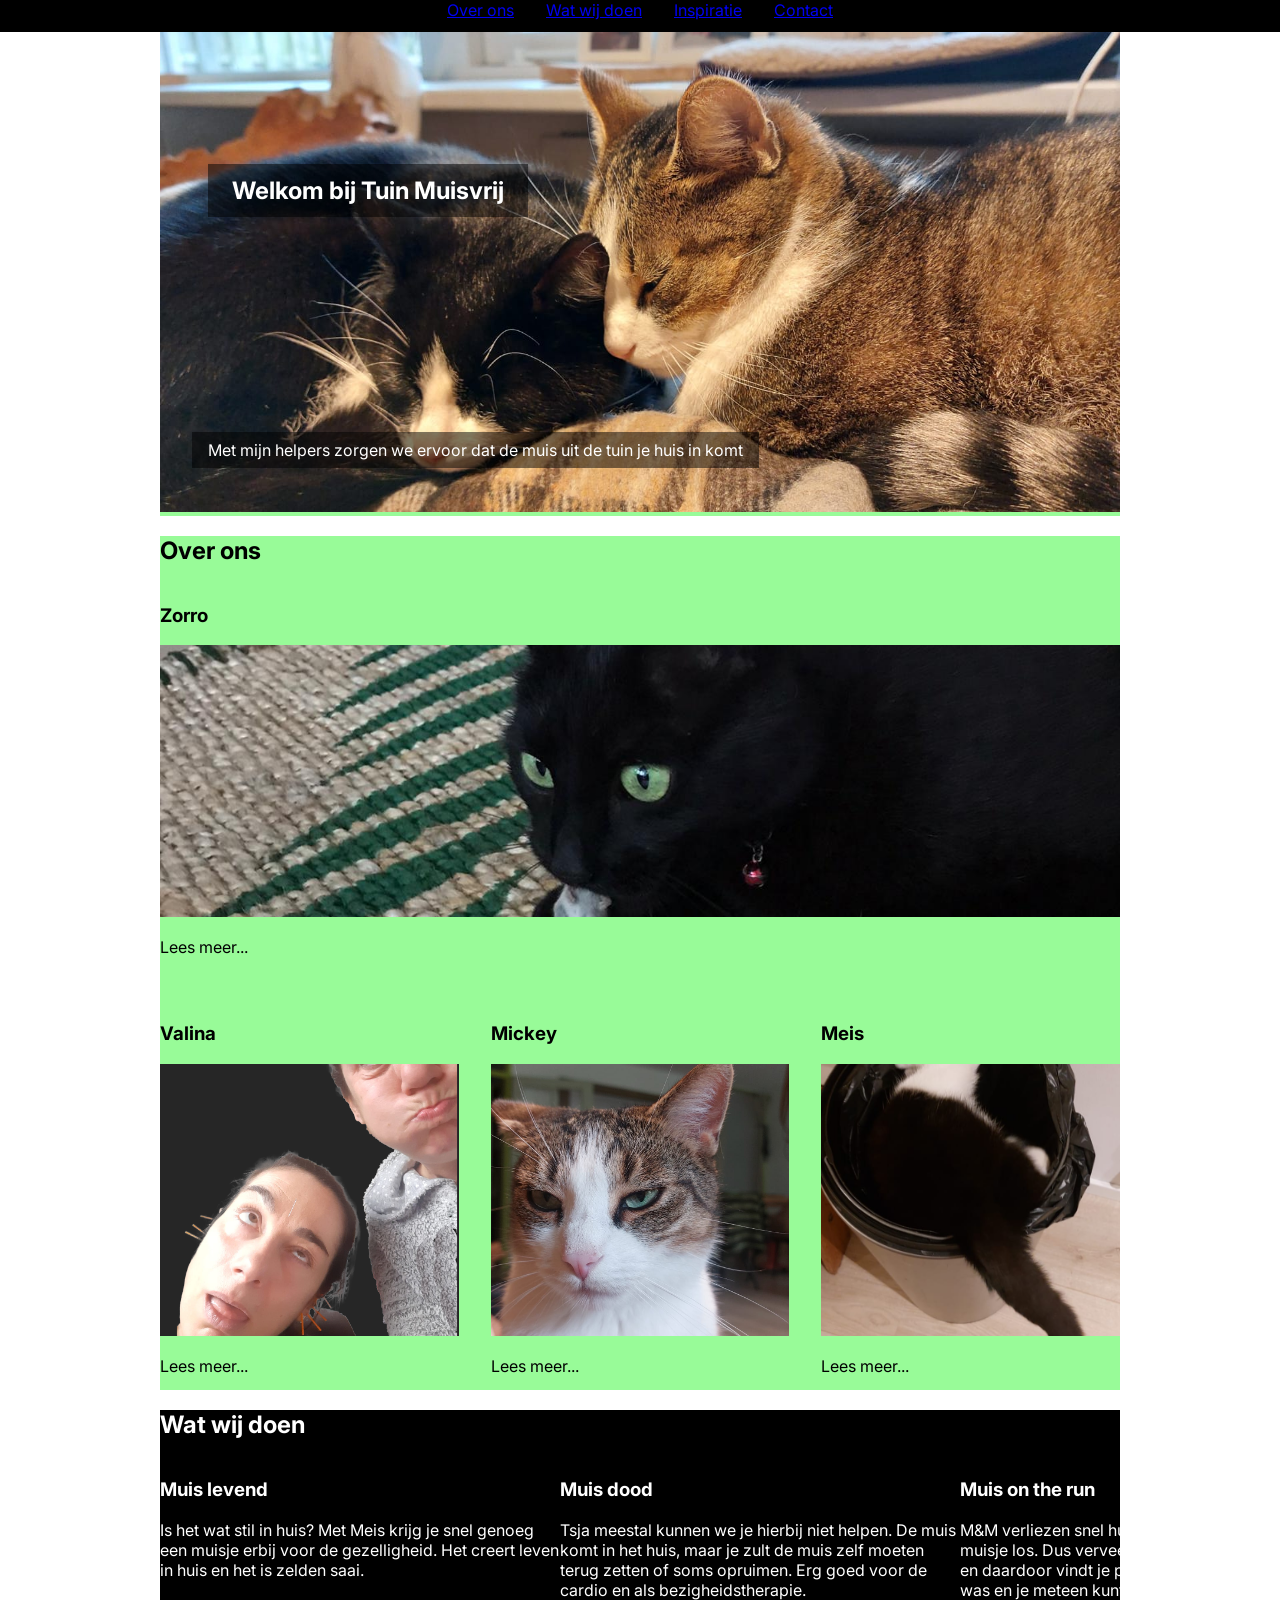
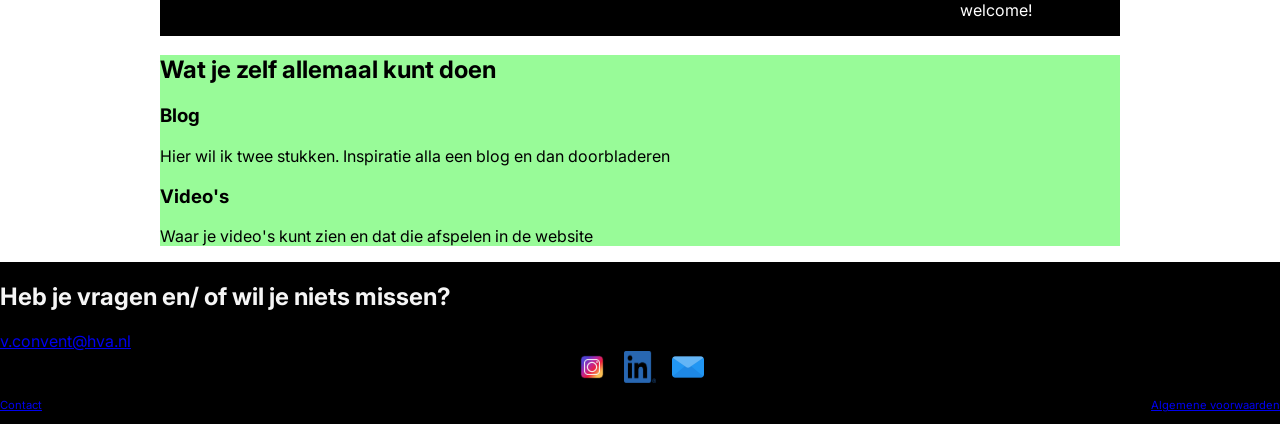
==== commit ca57eb54: "Add files via upload" ====
--- a/index.html
+++ b/index.html
@@ -46,73 +46,67 @@
 			<p>Met mijn helpers zorgen we ervoor dat de muis uit de tuin je huis in komt</p>
 		</section>
 
+
 		<section id="over-ons">
       	<h2>Over ons</h2>
 			<!-- ik wil met een button (leer meer) op de li dat het kaartje omdraait en je meer te lezen krijgt  -->
       		<!-- en ik wil iets van een safe achtig icoontje er naast te doen -->
-				<ul>
-        	        <li>
-						<details class="card">
-							<summary>
-							<!-- staat de samenvatting-->
-								<h3>Zorro</h3>
-								<img src="images/Zorro.jpeg" alt="Zorro de Opperbaas">
-								<!-- <p><strong>De Master</strong></p> -->
-								<p>Lees meer over de Opperbaas...</p>
-							</summary>
-
-
+			<ul>
+        	    <li>
+					<details class="card">
+						<summary>
+							<h3>Zorro</h3>
+							<img src="images/Zorro.jpeg" alt="Zorro de Opperbaas">
+							<p>Lees meer...</p>
+						</summary>
 							<h4>De Master</h4>
-								<!-- <br><br> BAH  BAH -->
+							<!-- <br><br> BAH  BAH -->
 							<p>Zorro: de opperbaas en de efficiënte opvanger. Het grote voorbeeld en de zwarte panter die leefde voor de nacht en jacht. Hij pakte ze, liet ze niet meer los en at alles netjes schoon op. Geen documentaire van David Attenborough voor nodig, de actie op 30 cm van je af. En nu is de hemel zijn jachtplek.</p>
 							<!-- hier staat alles zoals de P hierbovenb-->
 							<!-- tab en spatie voor het ontsluiten van de informatie -->
 							<button onclick="this.closest('details').removeAttribute('open')">Sluiten</button>
-						</details> 
-        	        </li>
+					</details> 
+        	    </li>
 				
-					<li>
-						<details class="card">
-							<summary>
-							<!-- staat de samenvatting-->
-								<h3>Valina</h3>
-								<img src="images/Valina.jpg" alt="Valina heeft een BO">
-								<p>Lees meer over de diender...</p>
-							</summary>
-
-							<h4>De Dienaar</h4>
-							<p>Van 6 uur tot ...ook weer 6. Ruimt de muisjes op, geeft ze voer, schept de poep op en blijft zo bezig. Ondanks alle intervisies en getoonde voorbeelden van de Master willen de kwartjes niet vallen.</p>
-							<button onclick="this.closest('details').removeAttribute('open')">Sluiten</button>
-						</details> 
-        	       </li>
+				<li>
+					<details class="card">
+						<summary>
+							<h3>Valina</h3>
+							<img src="images/Valina.jpg" alt="Valina heeft een BO">
+							<p>Lees meer...</p>
+						</summary>
+								<h4>De Dienaar</h4>
+								<p>Van 6 uur tot ...ook weer 6. Ruimt de muisjes op, geeft ze voer, schept de poep op en blijft zo bezig. Ondanks alle intervisies en getoonde voorbeelden van de Master willen de kwartjes niet vallen.</p>
+								<button onclick="this.closest('details').removeAttribute('open')">Sluiten</button>
+					</details> 
+        	    </li>
 				
-		
-					<li>
-          				<details class="card">
-  							<summary>
-								<h3>Mickey</h3>
-              					<img src="images/Mickey.jpeg" alt="Mickey vindt er wat van">
-            					<p>Lees meer...</p>
-        					</summary>
+				<li>
+          			<details class="card">
+  						<summary>
+							<h3>Mickey</h3>
+              				<img src="images/Mickey.jpeg" alt="Mickey vindt er wat van">
+            				<p>Lees meer...</p>
+        				</summary>
 								<h4>De Hyperdepieper</h4>
-									<br><br> Mickey is supergevoelig en rent bij drukte als een kip zonder kop rond. Hij kijkt naar de muis en weet eigenlijk niet wat hij ermee moet doen. Inmiddels heeft hij het redelijk afgeleerd om iets mee te nemen, dus dat is makkelijk opruimen. Zijn focus is op zijn huisgenootje Meis. Met irritatie, verwondering en verwarring leeft hij samen met ons.</p>
-						  			<button onclick="this.closest('details').removeAttribute('open')">Sluiten</button>
-							</details>
-					</li>
+								<p>Mickey is supergevoelig en rent bij drukte als een kip zonder kop rond. Hij kijkt naar de muis en weet eigenlijk niet wat hij ermee moet doen. Inmiddels heeft hij het redelijk afgeleerd om iets mee te nemen, dus dat is makkelijk opruimen. Zijn focus is op zijn huisgenootje Meis. Met irritatie, verwondering en verwarring leeft hij samen met ons.</p>
+						  		<button onclick="this.closest('details').removeAttribute('open')">Sluiten</button>
+					</details>
+				</li>
 				
-					<li>
-          				<details class="card">
-							<summary> 
-								<h3>Meis</h3>
-              					<img src="images/MeisP.jpeg" alt="Meis op de ladder">
-            					<p><strong>Lees meer...</strong></p>
-							</summary>
+				<li>
+          			<details class="card">
+						<summary> 
+							<h3>Meis</h3>
+              				<img src="images/MeisP.jpeg" alt="Meis op de ladder">
+            				<p>Lees meer...</p>
+						</summary>
 								<h4>De Ander Planeter</h4>
-									<br><br> Meis eet alles wat vast en los zit. Ze brengt graag cadeautjes mee, maar laat ze vaak los en raakt ze soms ook kwijt. Zodat de bediende achter de muisjes aan mag gaan om ze weer vrij te laten. Een halfbakken jager, maar wel vol trots brengt ze haar buit onder het bed van haar bediende voor het makkelijke opruimen. Haar grootste succes: een dode rat onder het bed.</p>
-						  			<button onclick="this.closest('details').removeAttribute('open')">Sluiten</button>
-						</details>
-        			</li>
-				</ul>
+								<p>Meis eet alles wat vast en los zit. Ze brengt graag cadeautjes mee, maar laat ze vaak los en raakt ze soms ook kwijt. Zodat de bediende achter de muisjes aan mag gaan om ze weer vrij te laten. Een halfbakken jager, maar wel vol trots brengt ze haar buit onder het bed van haar bediende voor het makkelijke opruimen. Haar grootste succes: een dode rat onder het bed.</p>
+						  		<button onclick="this.closest('details').removeAttribute('open')">Sluiten</button>
+					</details>
+        		</li>
+			</ul>
 		</section>
 
 		<section id="wat-wij-doen">
@@ -123,11 +117,13 @@
       				<h3>Muis levend</h3>
       				<p>Is het wat stil in huis? Met Meis krijg je snel genoeg een muisje erbij voor de gezelligheid. Het creert leven in huis en het is zelden saai.</p>
     			</li>
-    			<li>
+    			
+				<li>
       				<h3>Muis dood</h3>
       				<p>Tsja meestal kunnen we je hierbij niet helpen. De muis komt in het huis, maar je zult de muis zelf moeten terug zetten of soms opruimen. Erg goed voor de cardio en als bezigheidstherapie.</p>
     			</li>
-    			<li>
+    			
+				<li>
       				<h3>Muis on the run</h3>
       				<p>M&M verliezen snel hun aandacht en laten dan hun muisje los. Dus verveel je je? Ze geven je wat te doen en daardoor vindt je plekken in huis die je vergeten was en je meteen kunt schoonmaken. You are welcome!</p>
     			</li>
--- a/styles/style.css
+++ b/styles/style.css
@@ -9,6 +9,8 @@
 
 :root {
   interpolate-size: allow-keywords;
+  /* --color-roze: hsl(0, 100%, 88%); */
+
 }
 
 img { 
@@ -24,41 +26,46 @@
 	/* startje */
 	--color-text:#111;
 	--color-background:#eee;
+  min-width: 36em;
+  /* hier want in de body werkte die niet */
+
 }
 
 
 body {
-  min-width: 20em;
-  /* waarom wordt het kleiner dan een mobile scherm? */
   margin: 0;
   padding: 0;
   font-family: 'Inter', sans-serif;
 }
 
+p {
+  font-weight: 400;
+}
 
 header {
   position: sticky;
   height: 2em;
   top: 0;
   z-index: 10;
-  background-color: greenyellow;
-  color: red;
+  /* background-color: var(--color-roze); */
+  background-color: black;
+  color: whitesmoke;
 }
 
 
 
 main {
-	background-color: pink;
+	background-color: var(--color-roze);
   margin: 0 auto;
   max-width: 60rem;
 }
 
 main section {
-	background-color: yellow;
+	background-color:limegreen;
 }
 /* iets met the nth of de etc. */
 main section {
-	background-color: burlywood;
+	background-color: palegreen;
 }
 
 
@@ -127,7 +134,7 @@
 
 
 #over-ons {
-  background-color: orange;
+  background-color: palegreen;
   max-width: 60rem;
 }
 
@@ -151,23 +158,14 @@
   /* zodat er max 3 naaste lkaar omen. 4 is propperig */
 }
 
-/* #over-ons li {
-  /* flex-basis:100%; */
-/* } 
 
 
 @media (width > 36em) {
-  /* breakpunt tablet dus 2 naast elkaar */
-  /* en dan 2 aan 2 */
-  /* #over-ons li { */
-    /* flex-basis:calc(50% - 1rem); */
-    
-    /* column-count: 2; */
-    /* column-gap: 2em; */
-  /* } */
-#over-ons ul {
+  /* breakpunt tablet dus 2 naast elkaar */   
+  #over-ons ul {
     grid-template-columns: 1fr 1fr;
   }
+}
 
 @media (width > 48em) { 
   #over-ons ul {
@@ -179,9 +177,6 @@
     grid-column-start:1;
     grid-column-end: -1;
   }
-  /* #over-ons li { */
-    /* flex-basis:calc( (100% - 4em) / 3  ); */
-  /* } */
 }
 
 
@@ -201,6 +196,9 @@
 }
 
 
+#over-ons .card summary p {
+    font-weight: 400;
+}
 
 /* voorkant card */
 #over-ons summary {
@@ -227,7 +225,7 @@
 }
 
 #over-ons .card summary p {
-  font-weight: 700;
+  font-weight: 400;
 }
 
 #over-ons .card summary img {
@@ -336,12 +334,22 @@
 
   &::scroll-button(right) {
     position-area: inline-end center;
-    content: 'arrow_forward' / 'Next';
+    content: '🐹' / 'Next';
+    background-color: palegreen;
+    border: none;
+    border-radius: 50%;
+    width: 3em;
+    height: 3em;
   }
 
   &::scroll-button(left) {
     position-area: inline-start center;
-    content: 'arrow_back' / 'Previous';
+    content: '🐾' / 'Previous';
+    background-color: palegreen;
+    border: none;
+    border-radius: 50%;
+    width: 3em;
+    height: 3em;
   }
 }
 
@@ -354,7 +362,13 @@
 /* en wil bij laptop formaat de kolom breedte iets meer responsive is */
 
 
-
+#wat-wij-doen ul {
+  > li {
+    width: 25em;
+    flex-shrink: 0;
+    scroll-snap-align: center;
+  }
+}
 
 
 
@@ -362,8 +376,9 @@
   display: flex;
   flex-direction: column;
   align-items: flex-start;
-  background-color: greenyellow;
-  color: rosybrown;
+  background-color: black;
+  color: whitesmoke;
+  margin: 0 auto;
   /* max-width: 60rem; */
 }
 
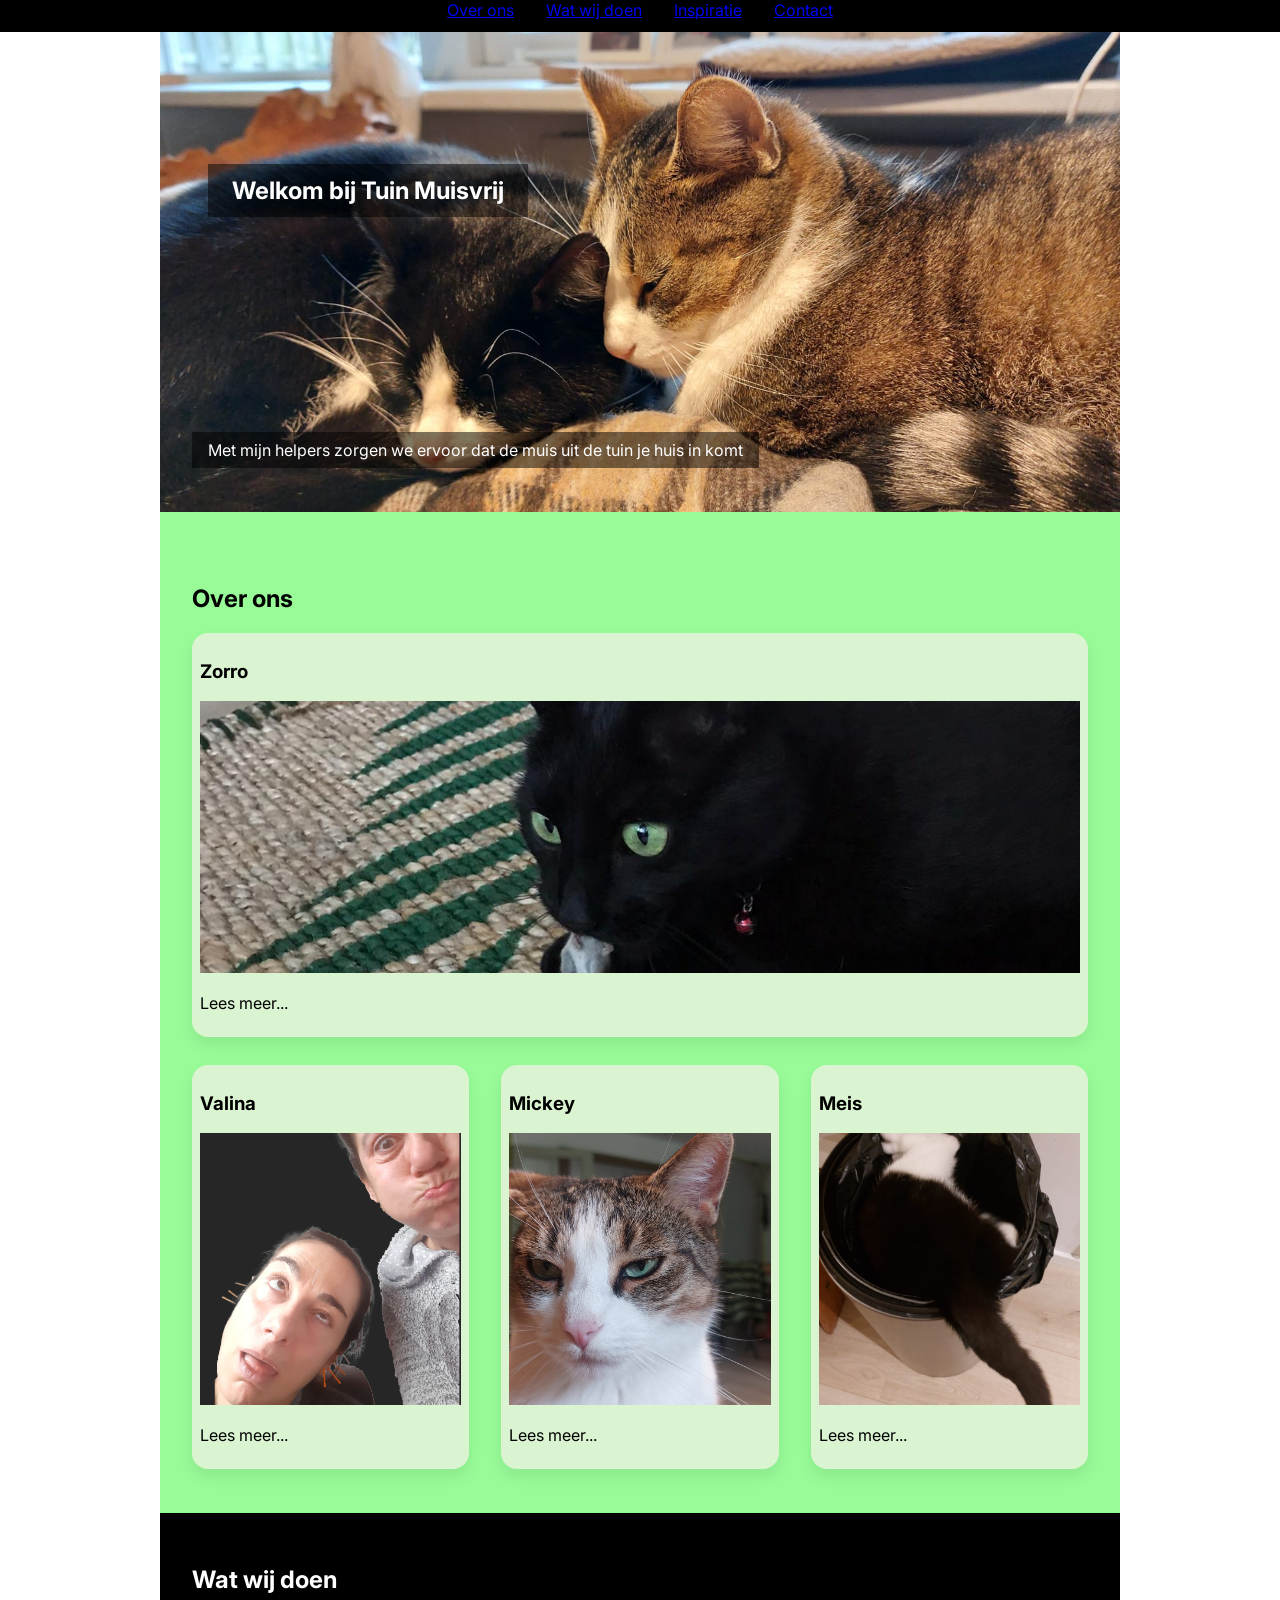
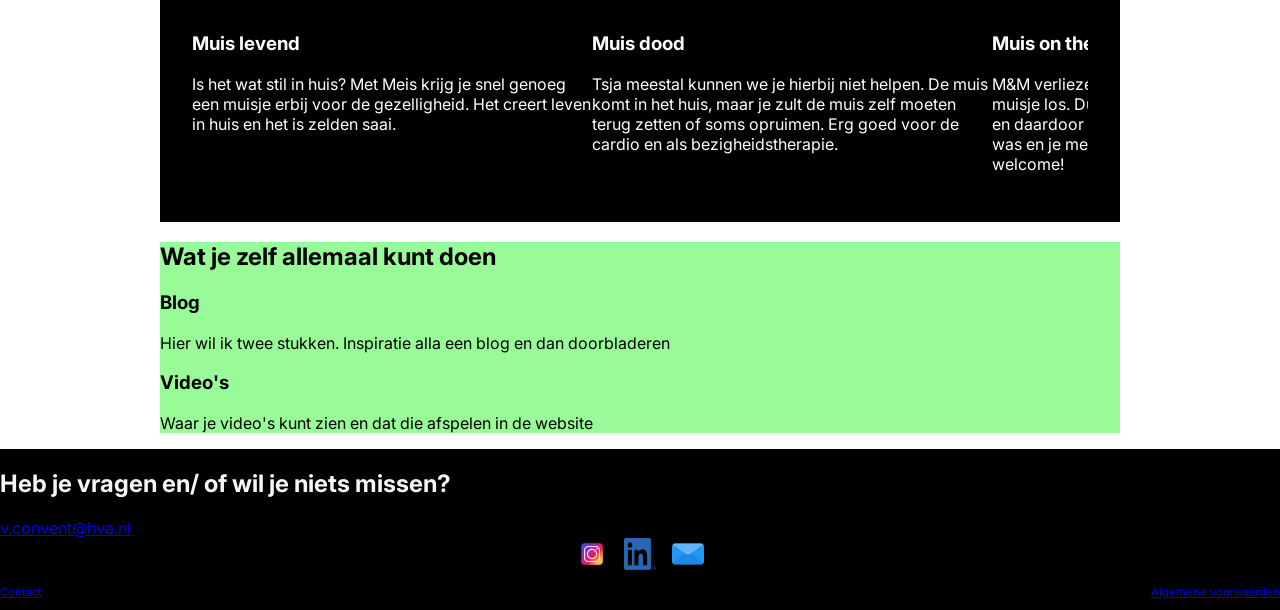
==== commit 82e3d8f9: "Kaartjes nu met kleur Kaaryej voor en achterkant een kleur. Kaartje is echter te groot bij een Mobil" ====
--- a/index.html
+++ b/index.html
@@ -61,7 +61,9 @@
 						</summary>
 							<h4>De Master</h4>
 							<!-- <br><br> BAH  BAH -->
-							<p>Zorro: de opperbaas en de efficiënte opvanger. Het grote voorbeeld en de zwarte panter die leefde voor de nacht en jacht. Hij pakte ze, liet ze niet meer los en at alles netjes schoon op. Geen documentaire van David Attenborough voor nodig, de actie op 30 cm van je af. En nu is de hemel zijn jachtplek.</p>
+							<p>Zorro: de opperbaas en de Master opvanger. Het grote voorbeeld en de zwarte panter 
+								die leefde voor de nacht en jacht. Hij pakte ze, liet ze niet meer los en at alles 
+								netjes schoon op. Planet Earth op 30 cm van je af. En nu is de hemel zijn jachtplek.</p>
 							<!-- hier staat alles zoals de P hierbovenb-->
 							<!-- tab en spatie voor het ontsluiten van de informatie -->
 							<button onclick="this.closest('details').removeAttribute('open')">Sluiten</button>
@@ -89,7 +91,8 @@
             				<p>Lees meer...</p>
         				</summary>
 								<h4>De Hyperdepieper</h4>
-								<p>Mickey is supergevoelig en rent bij drukte als een kip zonder kop rond. Hij kijkt naar de muis en weet eigenlijk niet wat hij ermee moet doen. Inmiddels heeft hij het redelijk afgeleerd om iets mee te nemen, dus dat is makkelijk opruimen. Zijn focus is op zijn huisgenootje Meis. Met irritatie, verwondering en verwarring leeft hij samen met ons.</p>
+								<p>Rent bij drukte als een kip zonder kop rond. Hij kijkt naar de muis en weet eigenlijk niet wat hij ermee moet doen. Inmiddels heeft hij het redelijk afgeleerd om iets mee te nemen, dus dat is makkelijk opruimen. 
+									Zijn focus is nu op zijn huisgenootje Meis. </p>
 						  		<button onclick="this.closest('details').removeAttribute('open')">Sluiten</button>
 					</details>
 				</li>
@@ -102,7 +105,8 @@
             				<p>Lees meer...</p>
 						</summary>
 								<h4>De Ander Planeter</h4>
-								<p>Meis eet alles wat vast en los zit. Ze brengt graag cadeautjes mee, maar laat ze vaak los en raakt ze soms ook kwijt. Zodat de bediende achter de muisjes aan mag gaan om ze weer vrij te laten. Een halfbakken jager, maar wel vol trots brengt ze haar buit onder het bed van haar bediende voor het makkelijke opruimen. Haar grootste succes: een dode rat onder het bed.</p>
+								<p>Meis eet alles wat vast en los zit. Ze brengt graag cadeautjes mee, maar laat ze ook los en raakt ze dan kwijt. 
+									Een halfbakken jager, maar wel vol trots brengt ze haar buit onder het bed van haar bediende. Haar grootste succes: een dode rat onder het bed.</p>
 						  		<button onclick="this.closest('details').removeAttribute('open')">Sluiten</button>
 					</details>
         		</li>
--- a/styles/style.css
+++ b/styles/style.css
@@ -136,6 +136,8 @@
 #over-ons {
   background-color: palegreen;
   max-width: 60rem;
+  padding: 3rem 2rem;
+  /* boven en onder de 3 om ruimte te creeren en L en R een */
 }
 
 
@@ -154,10 +156,11 @@
   margin: 0;
   padding: 0;
   gap: 2rem;
- 
-  /* zodat er max 3 naaste lkaar omen. 4 is propperig */
-}
-
+ }
+
+#over-ons li {
+  width: 100%;
+}
 
 
 @media (width > 36em) {
@@ -191,7 +194,7 @@
   position: relative;
   perspective: 62.5em;
   transform-style:preserve-3d;
-  height: 23em;
+  height: 25em;
   display:grid;
 }
 
@@ -204,11 +207,14 @@
 #over-ons summary {
   grid-column-start: 1;
   grid-row-start: 1;
+  background-color: #daf3d1;
+  /* voorkant kaartje */
+  border-radius: 1rem;
+  overflow: hidden;
+  padding: 0.5rem;
+  box-shadow: 0 0.5rem 1rem rgba(0, 0, 0, 0.08);
 
   /* position: absolute; */
-  /* width: 100%; */
-  /* height: 100%; */
-  /* padding: 2em; */
   /* ik wil dat de test op de achterkant niet tot de randen is */
   backface-visibility: hidden;
   transition: 1.3s linear;
@@ -243,6 +249,10 @@
 .card::details-content {
   grid-column-start: 1;
   grid-row-start: 1;
+  background-color: hsl(61, 100%, 91%);
+    /* achterkant kaartje */
+  border-radius: 1rem;
+  padding: 1rem;
   backface-visibility: hidden;
   transform: rotateY(180deg);
 
@@ -260,15 +270,46 @@
   transform: rotateY(0deg);
 }
 
+#over-ons details {
+  position: relative;
+}
+
 #over-ons details > p {
   max-width:25em;
-  margin: 2em;
+  margin: 1rem;
 }
 
 #over-ons details > h4 {
-  margin: 1em;
-}
-
+  margin: 1rem;
+}
+
+/* #over-ons details button {
+  position: absolute;
+  top: 1rem;
+  right: 1rem;
+  width: 2.5rem;
+  height: 2.5rem;
+  border: none;
+  border-radius: 50%;
+  background-color: rgba(255, 255, 255, 0.95);
+  color: #111;
+  font-size: 1.25rem;
+  font-weight: 700;
+  cursor: pointer;
+  display: grid;
+  place-items: center;
+  box-shadow: 0 0.25rem 0.75rem rgba(0, 0, 0, 0.12);
+  z-index: 1;
+} */
+
+#over-ons details button:hover {
+  background-color: #f1f1f1;
+}
+
+#over-ons details button:focus-visible {
+  outline: 2px solid #333;
+  outline-offset: 2px;
+}
 
 /* #over-ons details > button {} */
 
@@ -287,6 +328,8 @@
 #wat-wij-doen{
   background-color: black;
   color: white;
+  padding: 2rem;
+  /* padding-inline: 1rem; */
 }
 
 /* waarom valt wat wij doen buiten de kleuren? */
@@ -303,6 +346,7 @@
   /* color: white; */
   margin: 0;
   padding: 0;
+  /* padding-inline: 1rem; */
 /* doe dit nu overal. Is dit wel slim? En kan dt niet handiger?  */
 
   > li {
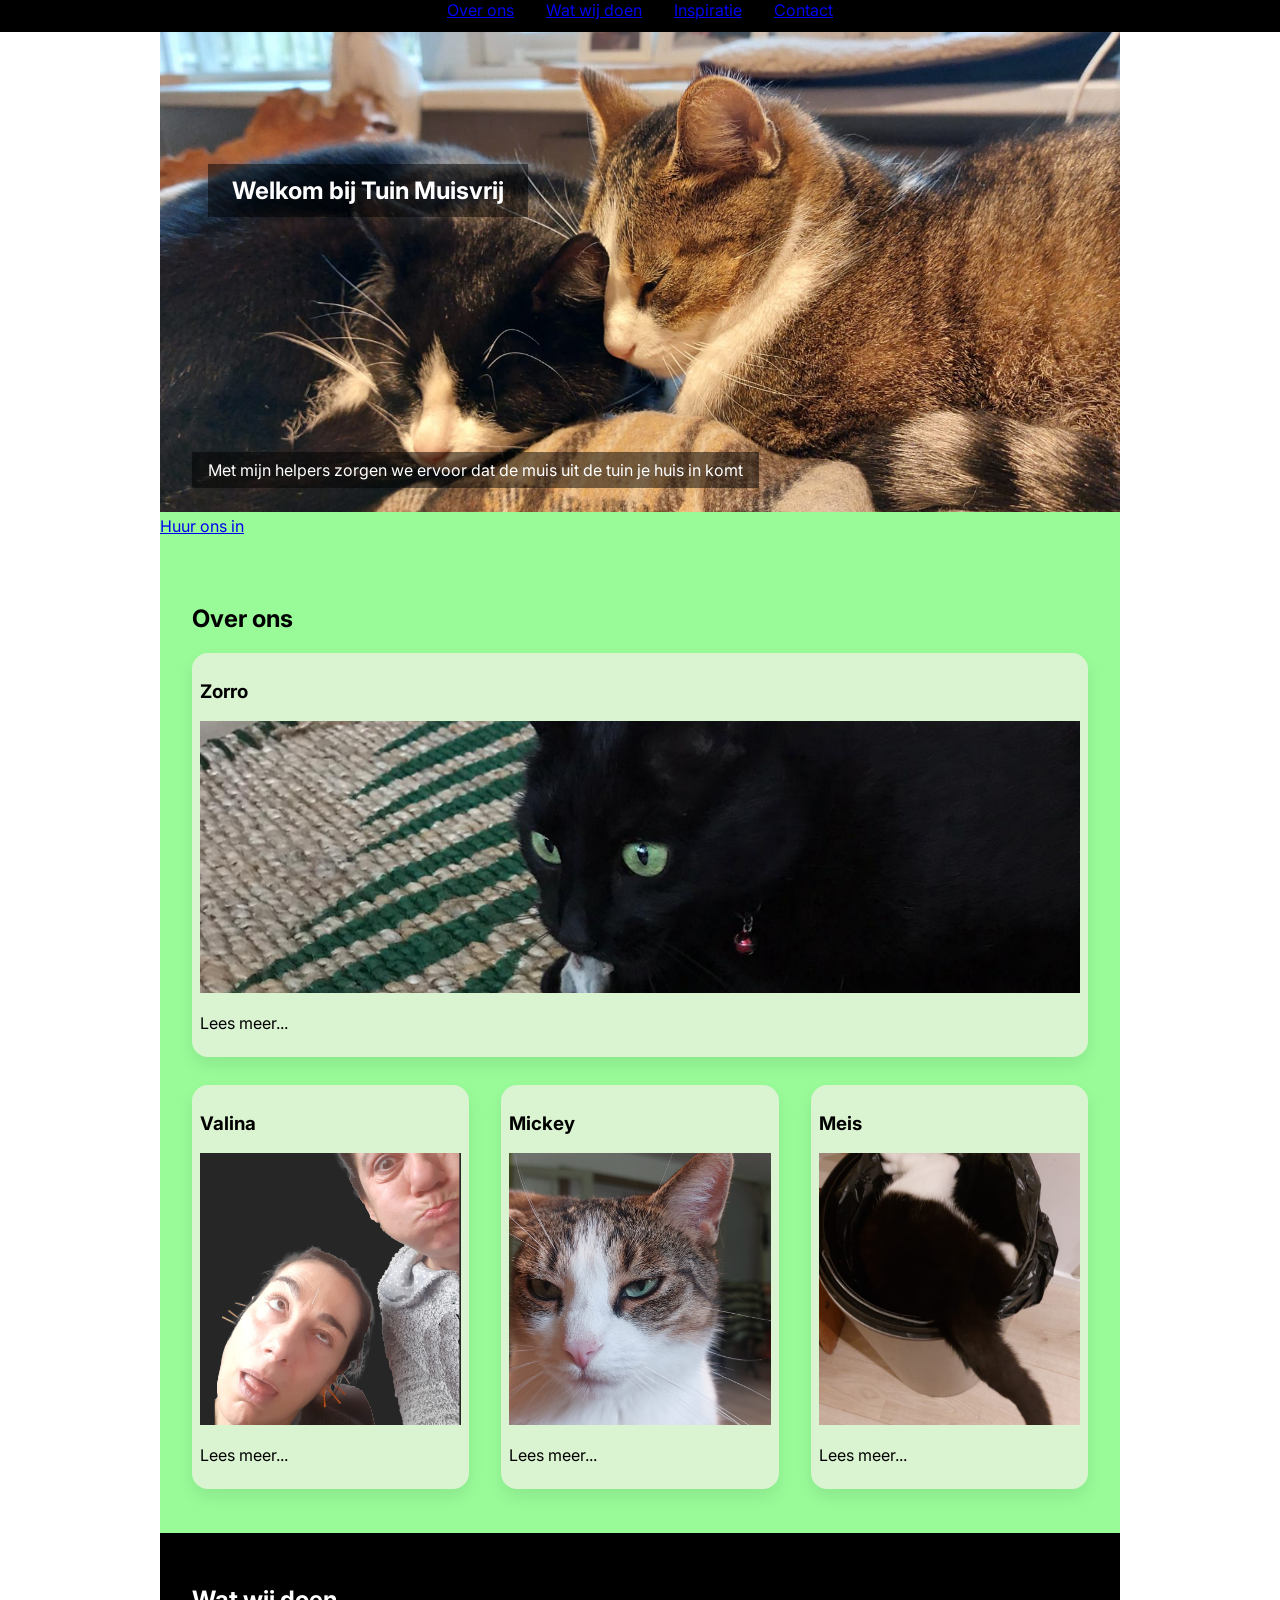
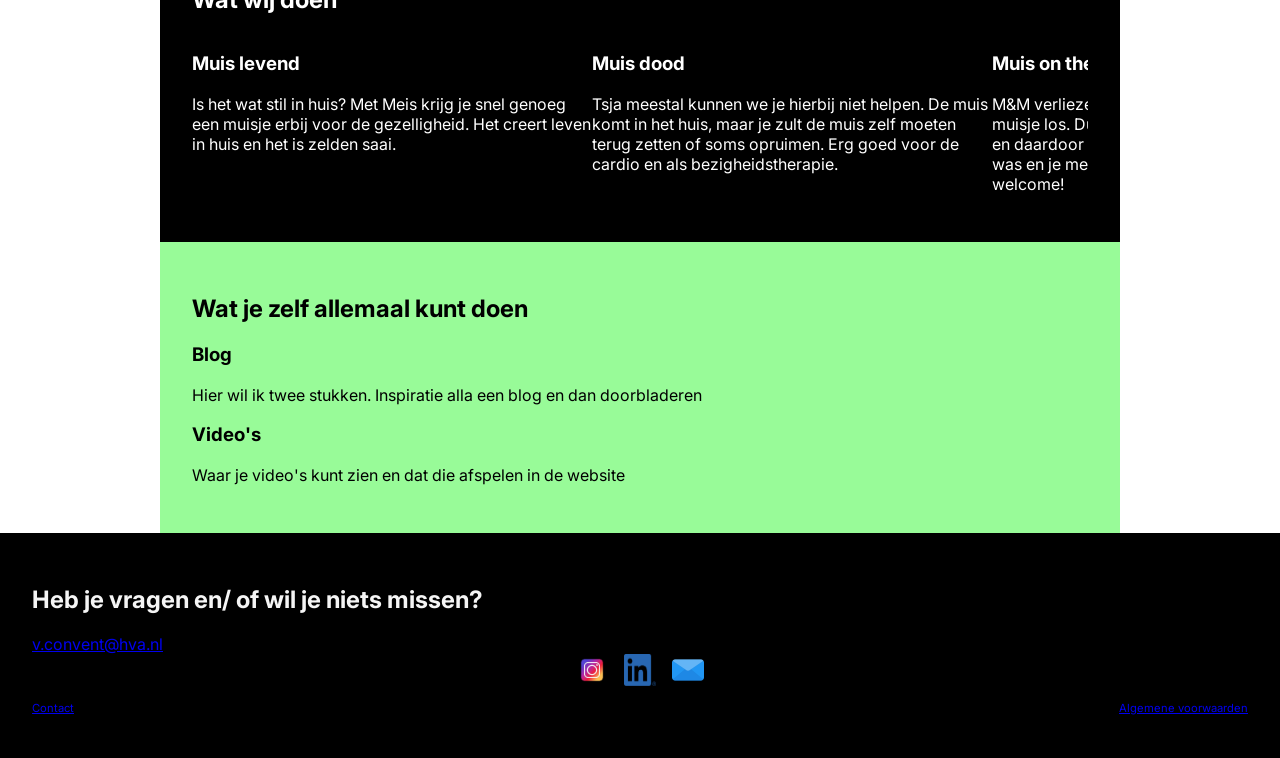
==== commit 4a284815: "Animaties bij de sluitknoppen" ====
--- a/index.html
+++ b/index.html
@@ -43,6 +43,9 @@
 		<section id="team" class="hero">
 			<h1>Welkom bij Tuin Muisvrij</h1>
 			<img src="images/Team.jpeg" alt="ons team bestaat uit topkatten">
+			<div class="cta-wrap">
+				<a class="cta-button" href="contact/index.html">Huur ons in</a>
+			</div>
 			<p>Met mijn helpers zorgen we ervoor dat de muis uit de tuin je huis in komt</p>
 		</section>
 
@@ -66,7 +69,7 @@
 								netjes schoon op. Planet Earth op 30 cm van je af. En nu is de hemel zijn jachtplek.</p>
 							<!-- hier staat alles zoals de P hierbovenb-->
 							<!-- tab en spatie voor het ontsluiten van de informatie -->
-							<button onclick="this.closest('details').removeAttribute('open')">Sluiten</button>
+							<button onclick="this.closest('details').removeAttribute('open')">😻</button>
 					</details> 
         	    </li>
 				
@@ -79,7 +82,7 @@
 						</summary>
 								<h4>De Dienaar</h4>
 								<p>Van 6 uur tot ...ook weer 6. Ruimt de muisjes op, geeft ze voer, schept de poep op en blijft zo bezig. Ondanks alle intervisies en getoonde voorbeelden van de Master willen de kwartjes niet vallen.</p>
-								<button onclick="this.closest('details').removeAttribute('open')">Sluiten</button>
+								<button onclick="this.closest('details').removeAttribute('open')">😒</button>
 					</details> 
         	    </li>
 				
@@ -93,7 +96,7 @@
 								<h4>De Hyperdepieper</h4>
 								<p>Rent bij drukte als een kip zonder kop rond. Hij kijkt naar de muis en weet eigenlijk niet wat hij ermee moet doen. Inmiddels heeft hij het redelijk afgeleerd om iets mee te nemen, dus dat is makkelijk opruimen. 
 									Zijn focus is nu op zijn huisgenootje Meis. </p>
-						  		<button onclick="this.closest('details').removeAttribute('open')">Sluiten</button>
+						  		<button onclick="this.closest('details').removeAttribute('open')">👀</button>
 					</details>
 				</li>
 				
@@ -107,7 +110,7 @@
 								<h4>De Ander Planeter</h4>
 								<p>Meis eet alles wat vast en los zit. Ze brengt graag cadeautjes mee, maar laat ze ook los en raakt ze dan kwijt. 
 									Een halfbakken jager, maar wel vol trots brengt ze haar buit onder het bed van haar bediende. Haar grootste succes: een dode rat onder het bed.</p>
-						  		<button onclick="this.closest('details').removeAttribute('open')">Sluiten</button>
+						  		<button onclick="this.closest('details').removeAttribute('open')">🐾</button>
 					</details>
         		</li>
 			</ul>
--- a/styles/style.css
+++ b/styles/style.css
@@ -125,6 +125,23 @@
   padding: 0.5em 1em;
   z-index: 1;
 }
+
+/* #team .cta-button { */
+  /* top: 2rem; */
+  /* right: 2rem; */
+
+  /* display: inline-block;
+  background-color: #f4a261;
+  color: white;
+  padding: 1rem;
+  border-radius: 50%;
+  font-weight: 700;
+  z-index: 3;
+} */
+
+/* #team .cta-button:hover {
+  background-color: #e76f51;
+} */
 
 
 
@@ -283,27 +300,39 @@
   margin: 1rem;
 }
 
-/* #over-ons details button {
+#over-ons details button {
   position: absolute;
   top: 1rem;
   right: 1rem;
-  width: 2.5rem;
-  height: 2.5rem;
+  width: 3rem;
+  height: 3rem;
   border: none;
-  border-radius: 50%;
-  background-color: rgba(255, 255, 255, 0.95);
-  color: #111;
-  font-size: 1.25rem;
-  font-weight: 700;
+  border-radius: 30%;
+  background-color: lime;
   cursor: pointer;
   display: grid;
   place-items: center;
   box-shadow: 0 0.25rem 0.75rem rgba(0, 0, 0, 0.12);
   z-index: 1;
-} */
+  transition: background-color 0.2s ease, transform 0.4s ease;
+}
 
 #over-ons details button:hover {
-  background-color: #f1f1f1;
+  background-color: #f939ac;
+}
+
+#over-ons ul li:nth-child(1) details button:hover {
+  transform: scale(7);
+}
+#over-ons ul li:nth-child(2) details button:hover {
+  animation: spinAxis 0.3s ease infinite;
+}
+#over-ons ul li:nth-child(3) details button:hover {
+  animation: rotate360 0.6s linear infinite;
+}
+
+#over-ons ul li:nth-child(4) details button:hover {
+  animation: bounce 0.6s ease infinite;
 }
 
 #over-ons details button:focus-visible {
@@ -311,9 +340,25 @@
   outline-offset: 2px;
 }
 
-/* #over-ons details > button {} */
-
-/* #over-ons details[open] > button {} */
+@keyframes rotate360 {
+  from { transform: rotate(0deg); }
+  to { transform: rotate(360deg); }
+}
+
+@keyframes spinAxis {
+  0%, 100% { transform: rotateY(45deg); }
+  20% { transform: rotateY(90deg); }
+  40% { transform: rotateY(0deg); }
+  60% { transform: rotateY(-90deg); }
+  80% { transform: rotateY(0deg); }
+}
+
+@keyframes bounce {
+  0%, 100% { transform: translateY(0); }
+  30% { transform: translateY(-0.6rem); }
+  50% { transform: translateY(0.2rem); }
+  70% { transform: translateY(-0.3rem); }
+}
 
 
 
@@ -351,8 +396,8 @@
 
   > li {
     width: 80%;
-	flex-shrink: 0;
-	scroll-snap-align: center;
+	  flex-shrink: 0;
+	  scroll-snap-align: center;
   }
   /* dit gaat over Wat wij doen en daarin de carousel */
 /* .carousel {
@@ -381,7 +426,7 @@
     content: '🐹' / 'Next';
     background-color: palegreen;
     border: none;
-    border-radius: 50%;
+    border-radius: 30%;
     width: 3em;
     height: 3em;
   }
@@ -391,7 +436,7 @@
     content: '🐾' / 'Previous';
     background-color: palegreen;
     border: none;
-    border-radius: 50%;
+    border-radius: 30%;
     width: 3em;
     height: 3em;
   }
@@ -413,6 +458,26 @@
     scroll-snap-align: center;
   }
 }
+
+
+
+
+
+
+
+
+#inspiratie {
+  background-color: palegreen;
+  padding: 2rem;  
+}
+
+
+
+
+
+
+
+
 
 
 
@@ -423,6 +488,7 @@
   background-color: black;
   color: whitesmoke;
   margin: 0 auto;
+  padding: 2rem;
   /* max-width: 60rem; */
 }
 
